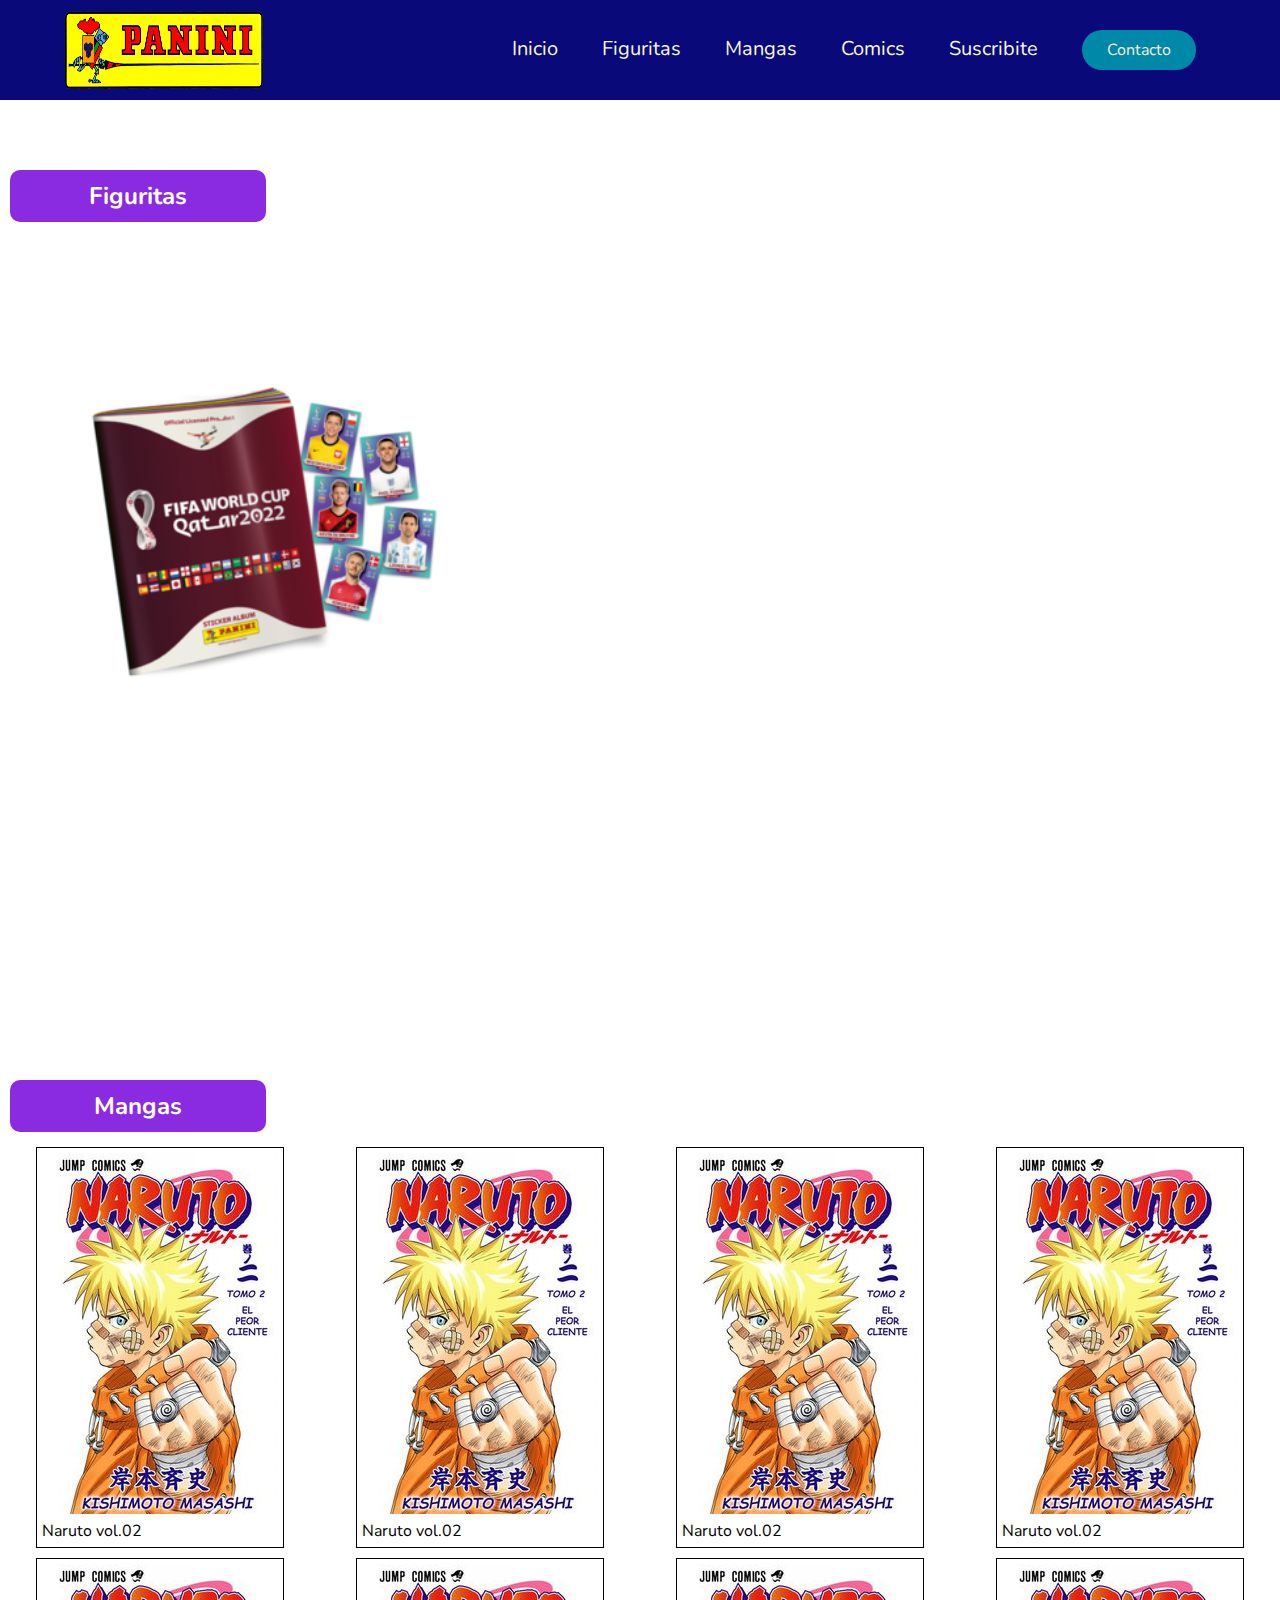
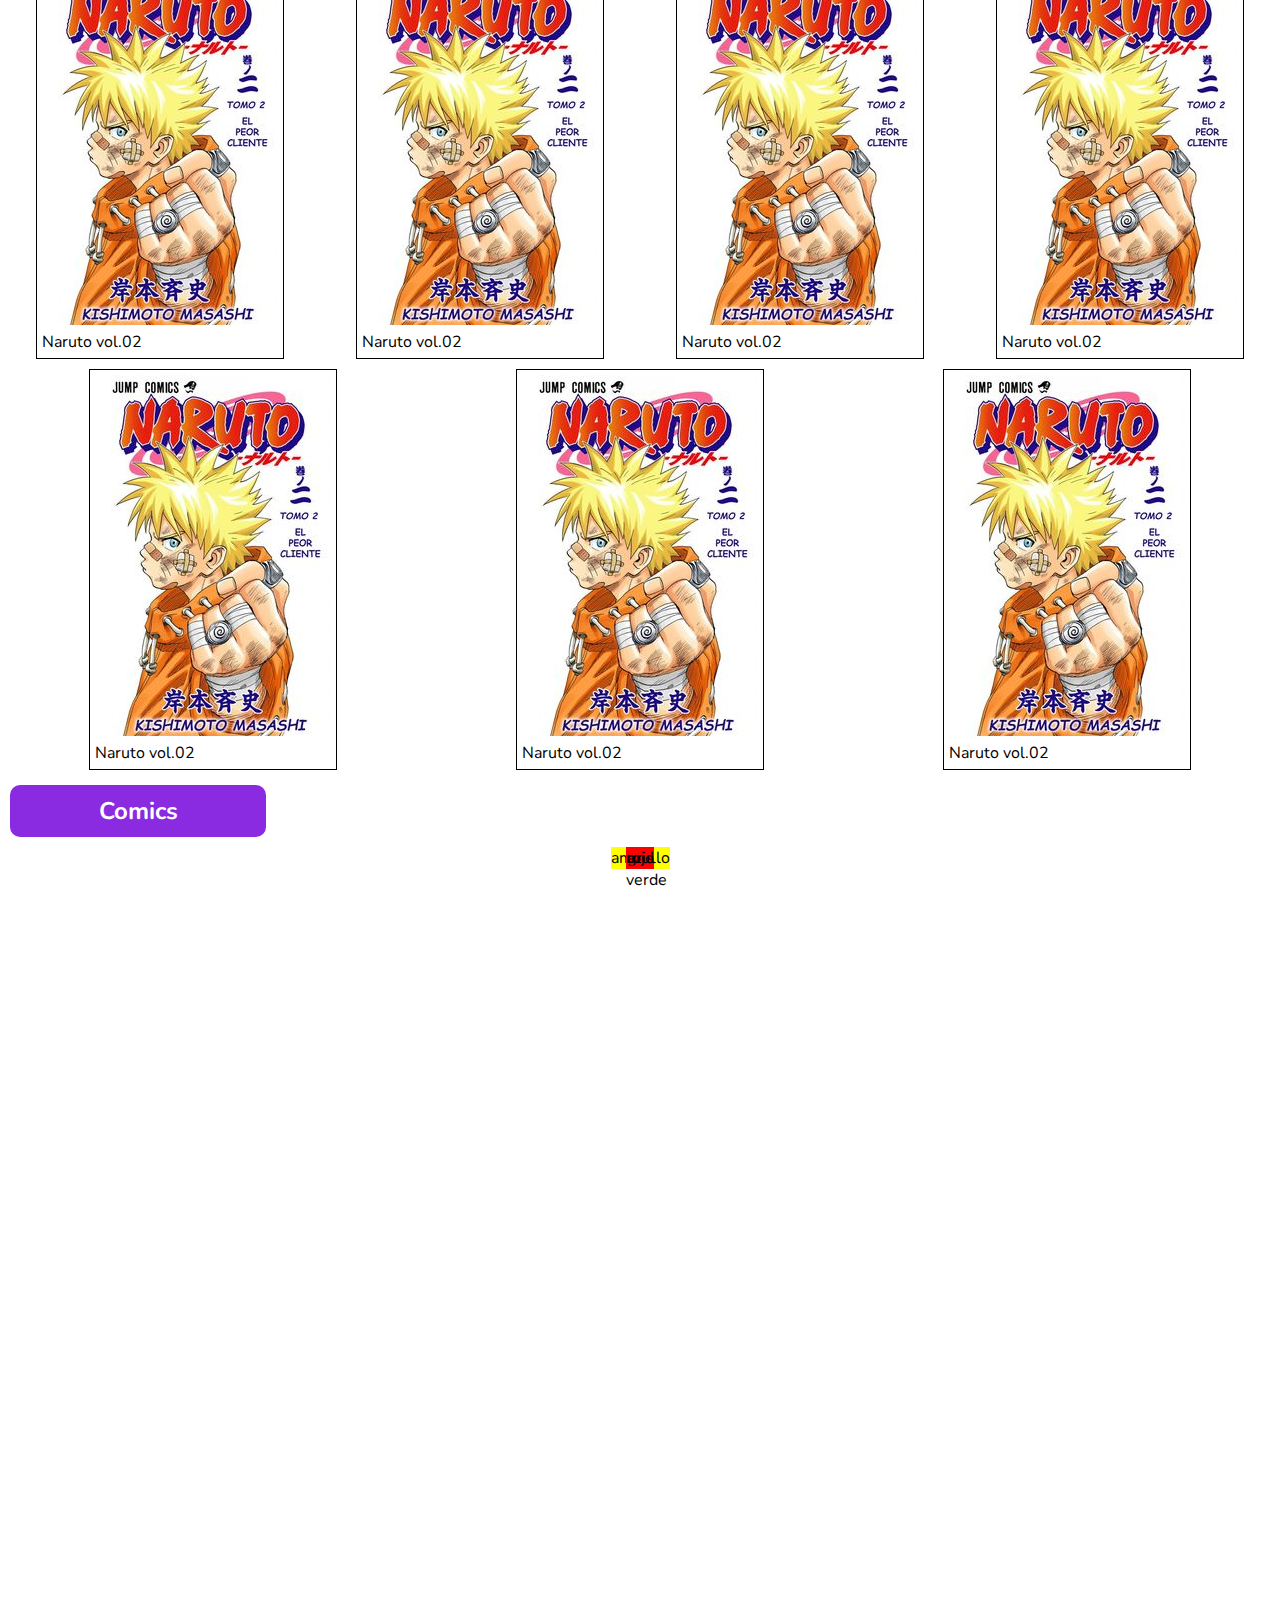
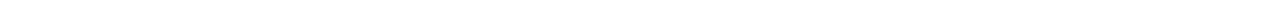
==== index.html @ 8d0e0c87 "Despliegue del sitio" ====
<!DOCTYPE html>
<html lang="en">
<head>
    <meta charset="UTF-8">
    <meta http-equiv="X-UA-Compatible" content="IE=edge">
    <meta name="viewport" content="width=device-width, initial-scale=1.0">
    <title>Panini</title>
    <link rel="stylesheet" href="css/estilos.css">
</head>
<body>
    <header>
        <img class="logo" src="img/Logo_panini.png" alt="">
        <nav>
            <ul class="nav_links">
                <li> <a href="index.html">Inicio</a></li>
                <li><a href="#figuritas">Figuritas</a></li>
                <li><a href="#mangas">Mangas</a></li>
                <li><a href="#comics">Comics</a></li>
                <li><a href="contacto.html">Suscribite</a></li>
                <li> <a href="mailto:jmolina@digicard.net?subject=Contacto&body=Estoy interesado en el producto...."><button>Contacto</button></a></li>
            </ul>
        </nav>
    </header>
    <main id="figuritas">
        <div class="subtitulo">
            <h2>Figuritas</h2>
        </div>
        <div class="contenedor_figuritas flex">
            <img src="img/imagenAlbum.png" alt="imagen album" class="imagenAlbum">
        
        <iframe width="560" height="315" src="https://www.youtube.com/embed/RqXthasKblE" title="YouTube video player" frameborder="0" allow="accelerometer; autoplay; clipboard-write; encrypted-media; gyroscope; picture-in-picture; web-share" allowfullscreen></iframe>
        </div>
    </main>
    <section id="mangas">
        <div class="subtitulo">
            <h2>Mangas</h2>
        </div>
        <div class="contenedor_mangas flex">
            <div>
                <img src="img/naruto.jpg" alt="imagen producto">
                <p>Naruto vol.02</p>
            </div>
            <div>
                <img src="img/naruto.jpg" alt="imagen producto">
                <p>Naruto vol.02</p>
            </div>
            <div>
                <img src="img/naruto.jpg" alt="imagen producto">
                <p>Naruto vol.02</p>
            </div>
            <div>
                <img src="img/naruto.jpg" alt="imagen producto">
                <p>Naruto vol.02</p>
            </div>
            <div>
                <img src="img/naruto.jpg" alt="imagen producto">
                <p>Naruto vol.02</p>
            </div>
            <div>
                <img src="img/naruto.jpg" alt="imagen producto">
                <p>Naruto vol.02</p>
            </div>
            <div>
                <img src="img/naruto.jpg" alt="imagen producto">
                <p>Naruto vol.02</p>
            </div>
            <div>
                <img src="img/naruto.jpg" alt="imagen producto">
                <p>Naruto vol.02</p>
            </div>
            <div>
                <img src="img/naruto.jpg" alt="imagen producto">
                <p>Naruto vol.02</p>
            </div>
            <div>
                <img src="img/naruto.jpg" alt="imagen producto">
                <p>Naruto vol.02</p>
            </div>
            <div>
                <img src="img/naruto.jpg" alt="imagen producto">
                <p>Naruto vol.02</p>
            </div>
    </section>

    <section id="comics">
        <div class="subtitulo">
            <h2>Comics</h2>
        </div>
        <div class="contenedor_comics flex">
            <div class="rojo">
                <p>rojo</p>
                <div class="verde">verde</div>
            </div>
            <div class="gris">gris</div>
            <div class="amarillo">amarillo</div>
            <div class="azul">azul</div>
        </div>

    </section>

    <style>
    .gris, .rojo, .verde, .amarillo {
    position: absolute;
}
.amarillo {
    background-color: yellow;
    z-index: 0;
}
.rojo {
    background-color: red;
    z-index: 1;
}
.gris {
    z-index: 2;
}
.verde {
    z-index: 3;
}
.azul {
    z-index: 100; 
}
    </style>

</body>
</html>
---- css/estilos.css ----
@import url('https://fonts.googleapis.com/css2?family=Nunito:wght@700&family=Sofia&display=swap');


*{
    box-sizing: border-box;
    margin: 0;
    padding: 0;
    font-family: 'Nunito', sans-serif;
}

header{
    display: flex;
    justify-content: space-between;
    align-items: center;
    padding: 10px 5%;
    background-color: #09097a;
}

.logo{
    width: 200px;
    height: 80px;
    cursor: pointer;
}

.nav_links{
    list-style: none;
}

.nav_links li{
    display: inline-block;
    padding: 0 20px;
}

header a{
    transition: all 0.3s ease 0s;
    text-decoration: none;
    color: beige;
    font-size: 20px;
}

header a:hover{
    color: red;
}

button{
    padding: 9px 25px;
    background-color: rgba(0,136,169,1);
    border: none;
    border-radius: 50px;
    cursor: pointer;
    font-size: 16px;
    color: antiquewhite;
}



section,main{
    width: 100%;
    min-height: 100vh;
}
div.subtitulo{
    color: white;
    position: relative;
    top: 60px;
    width: 20%;
    padding: 10px;
    margin: 10px;
    background-color: blueviolet;
    border-radius: 10px;
    text-align: center;
}


.contenedor_figuritas{
    top: 200px;
    position: relative;
}
.imagenAlbum{
    width: 30%;
}
.flex {
    display: flex;
    justify-content:space-around;
    flex-wrap: wrap;
    align-items: center;
}

.contenedor_mangas{
    top: 60px;
    position: relative;
}

.contenedor_mangas > div{
    padding: 5px;
    margin: 5px;
    border: 1px solid;
}

.contenedor_comics{
    top: 60px;
    position: relative;
}

/*Estilos contacto*/

.contenedor-contacto{
    margin: 50px auto;
    max-width: 500px;
    padding: 40px;
    background:#2c2cb9;
    border-radius: 10px;
    box-shadow: rgba(0, 0, 0, 0.35) 0px 5px 15px;
}

.contenedor-contacto h5{
    margin: 0 0 30px;
    padding: 0;
    font-size: 20px;
    color:white;
    text-align: center;
    text-transform: uppercase;
}

.contenedor-contacto .elemento label{
    color: #fff;
}
.contenedor-contacto .elemento input{
    width: 100%;
    padding: 10px 0;
    color: #fff;
    background: transparent;
    border: none;
    border-bottom: 1px solid #fff;
    margin-bottom: 30px;
}

.contenedor-contacto .elemento input[type="submit"]{
    background-color: #355fb9;
    border: none;
    letter-spacing: 3px;
    text-transform: uppercase;
    cursor: pointer;
    padding: 15px;
    margin-top: 30px;
}

.contenedor-contacto .elemento input[type="submit"]:hover{
    background-color: #3b6cd4;
    text-decoration: underline;
}
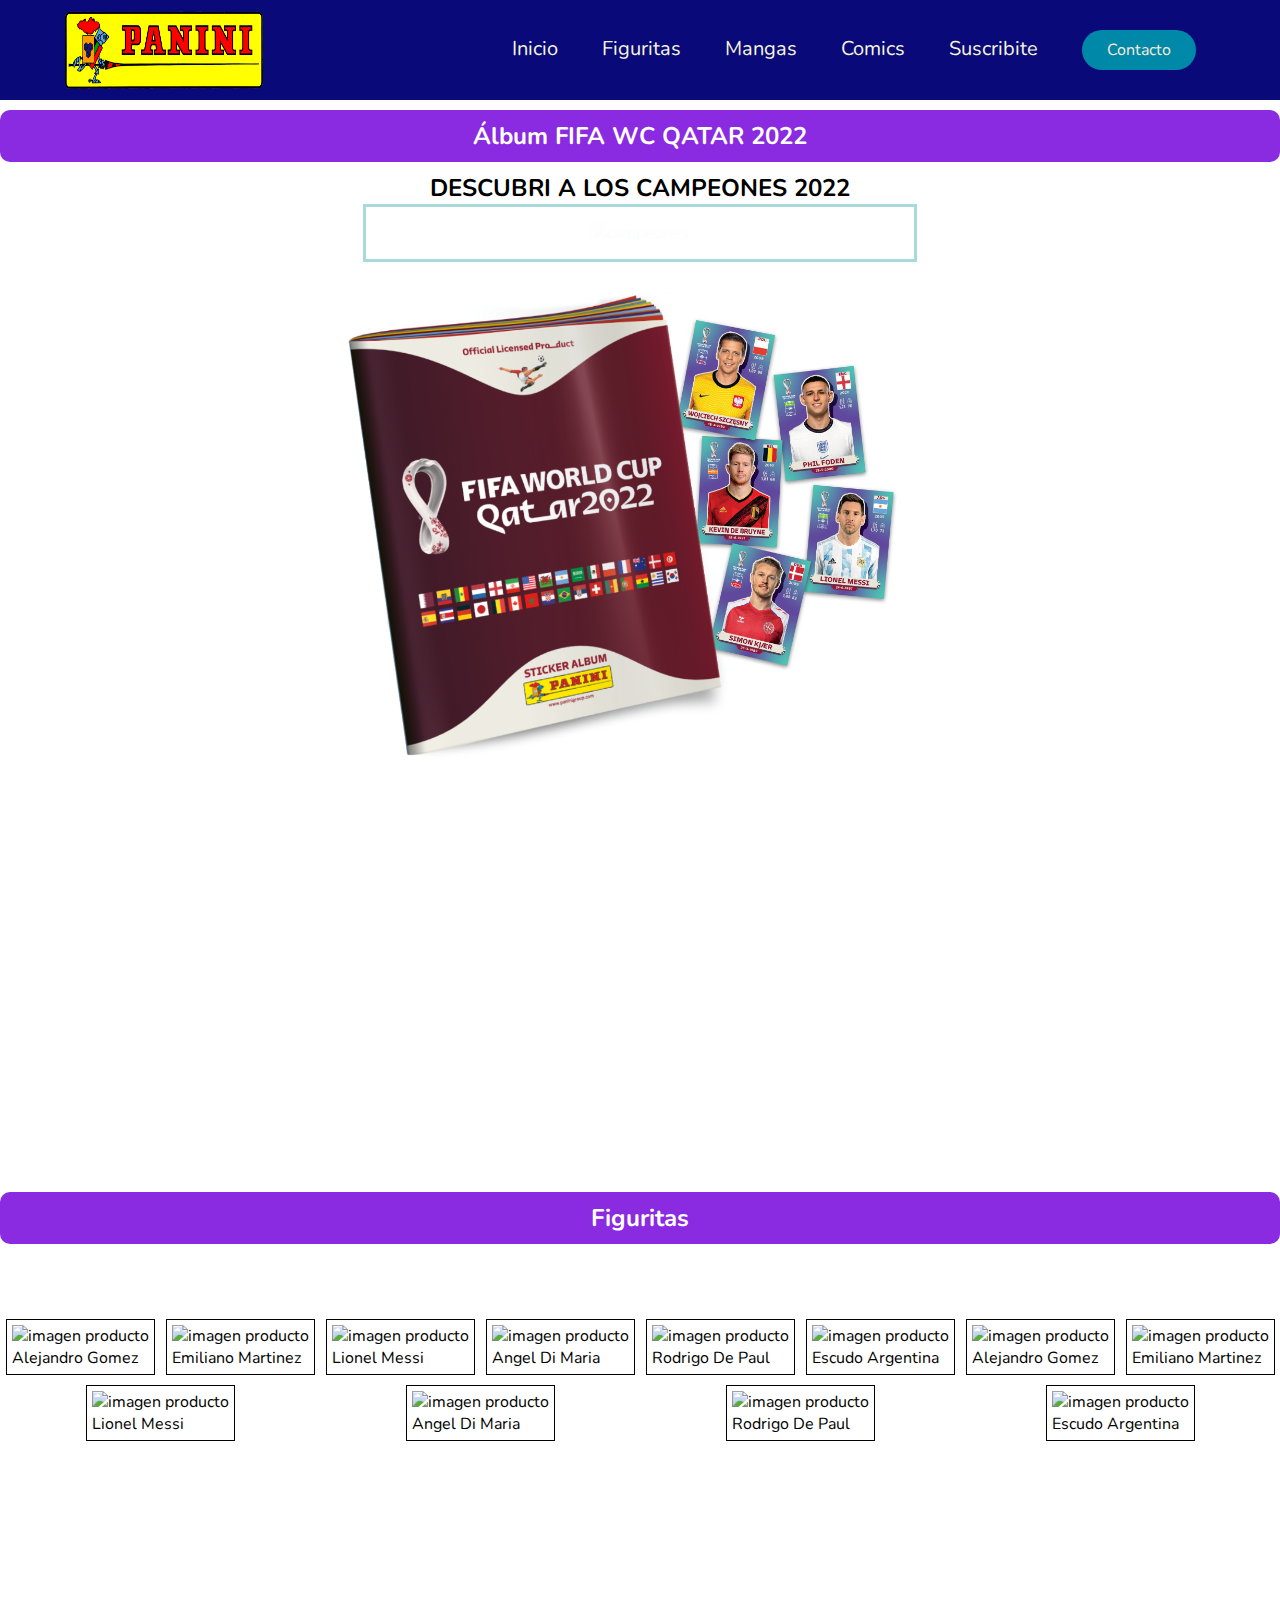
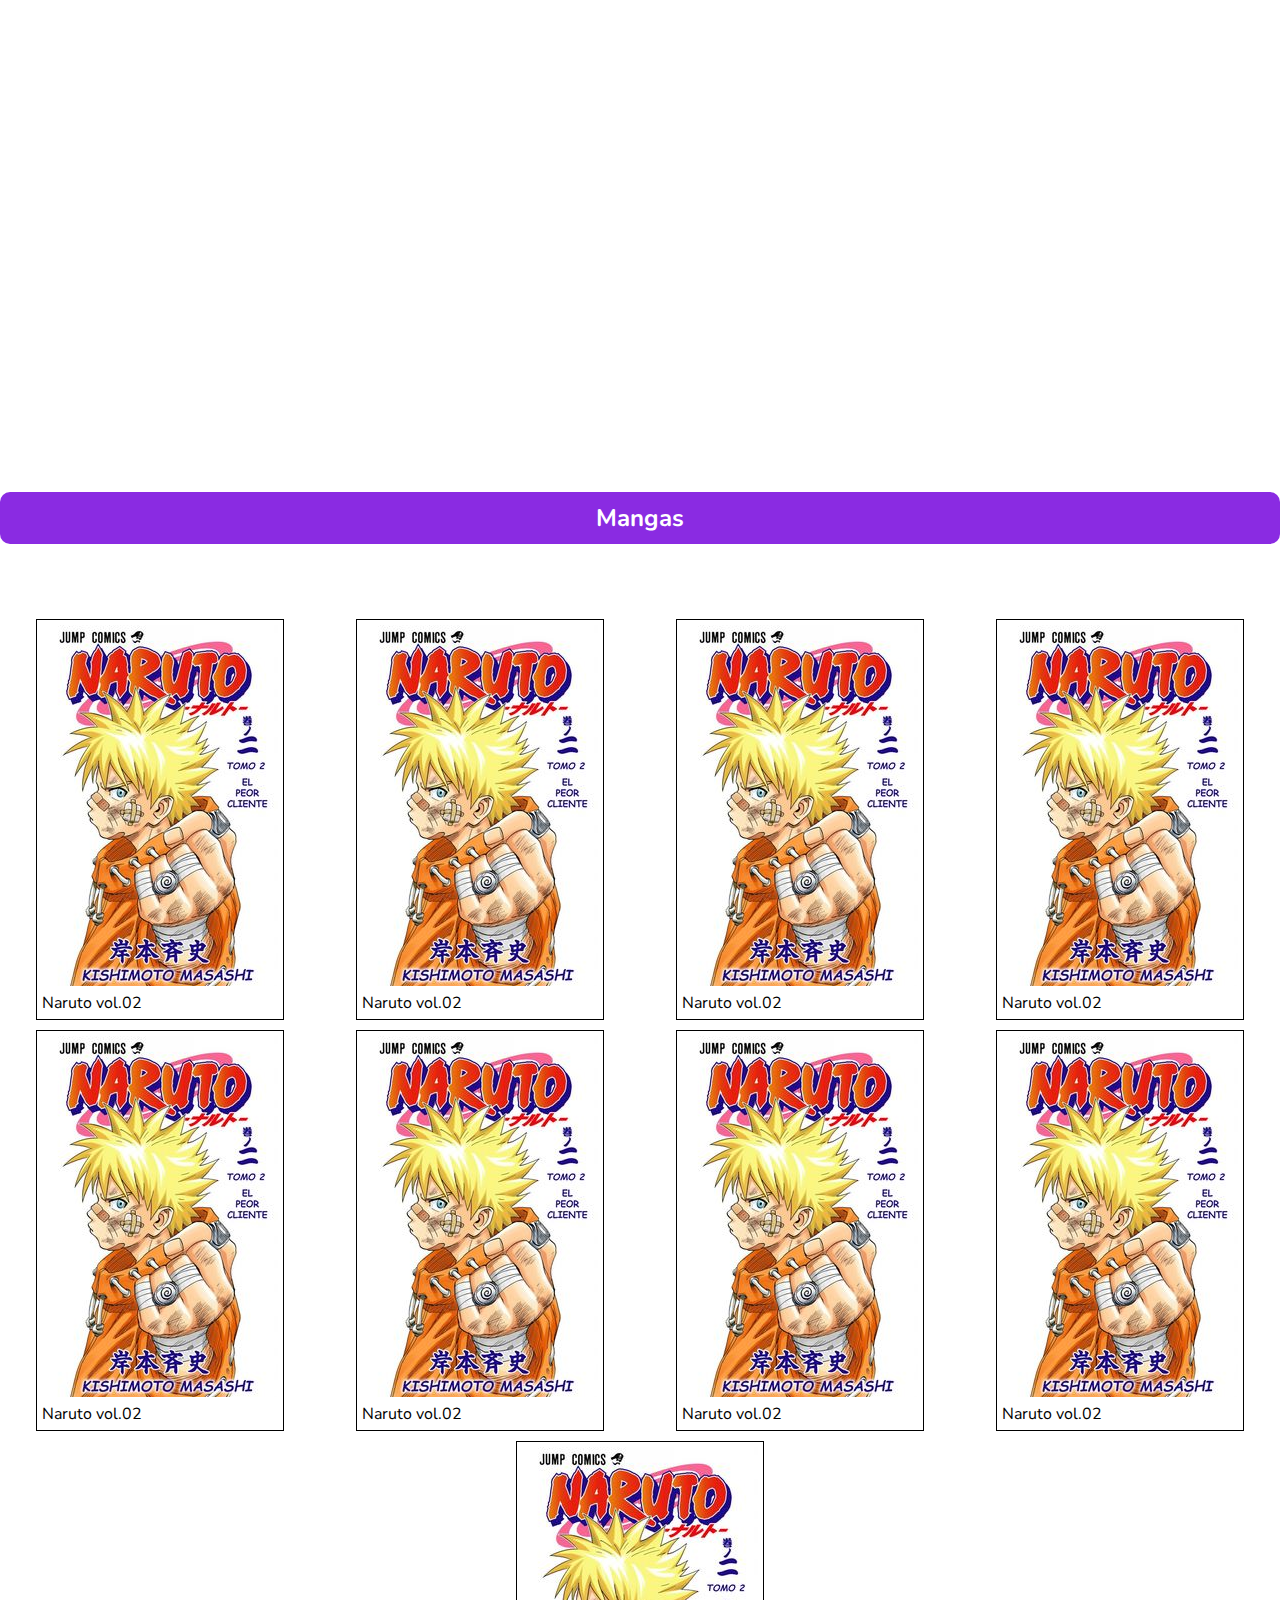
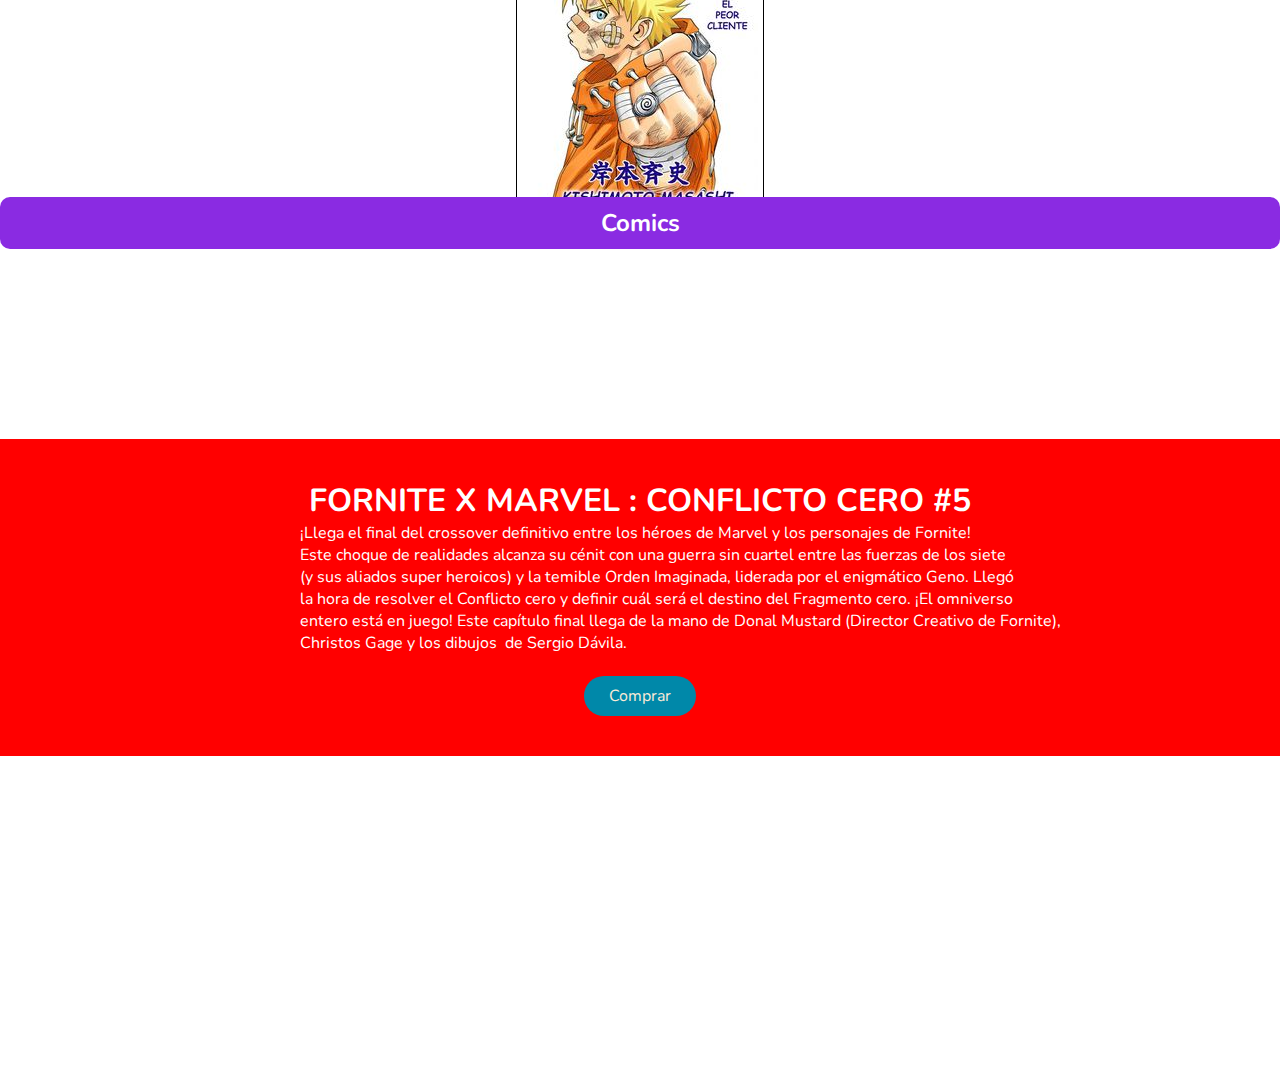
==== commit fe3f1024: "Despliegue del sitio 2" ====
--- a/index.html
+++ b/index.html
@@ -21,29 +21,85 @@
             </ul>
         </nav>
     </header>
-    <main id="figuritas">
+    <main id="Inicio">
+        <div class="subtitulo">
+            <h2>Álbum FIFA WC QATAR 2022</h2>
+        </div>
+        <div class="contenedor_inicio flex">
+            <div class="elemento">
+                <h2>DESCUBRI A LOS CAMPEONES 2022</h2>
+                <div class="contenedorCampeones">
+                    <img src="https://diputadosbsas.com.ar/wp-content/uploads/2022/12/argentina-campeon-del-mundo-qatar-2022.webp" alt="campeones" class="imgCampeones">
+                </div>
+            </div>
+            <div class="elemento">
+                <img src="img/imagenAlbum.png" alt="imagen album" class="imagenAlbum">
+                <iframe width="800" height="400" src="https://www.youtube.com/embed/RqXthasKblE" title="YouTube video player" frameborder="0" allow="accelerometer; autoplay; clipboard-write; encrypted-media; gyroscope; picture-in-picture; web-share" allowfullscreen></iframe>
+            </div>
+        </div>
+    </main>
+    <section id="figuritas">
         <div class="subtitulo">
             <h2>Figuritas</h2>
         </div>
-        <div class="contenedor_figuritas flex">
-            <img src="img/imagenAlbum.png" alt="imagen album" class="imagenAlbum">
-        
-        <iframe width="560" height="315" src="https://www.youtube.com/embed/RqXthasKblE" title="YouTube video player" frameborder="0" allow="accelerometer; autoplay; clipboard-write; encrypted-media; gyroscope; picture-in-picture; web-share" allowfullscreen></iframe>
+        <div class="contenedor_mangas flex">
+            <div>
+                <img src="https://figuritasqatar.com.ar/wp-content/uploads/alejandro-gomez-231x300.png" alt="imagen producto">
+                <p>Alejandro Gomez</p>
+            </div>
+            <div>
+                <img src="https://figuritasqatar.com.ar/wp-content/uploads/emiliano-martinez-231x300.png" alt="imagen producto">
+                <p>Emiliano Martinez</p>
+            </div>
+            <div>
+                <img src="https://figuritasqatar.com.ar/wp-content/uploads/lionel-messi-231x300.png" alt="imagen producto">
+                <p>Lionel Messi</p>
+            </div>
+            <div>
+                <img src="https://figuritasqatar.com.ar/wp-content/uploads/angel-di-maria-231x300.png" alt="imagen producto">
+                <p>Angel Di Maria</p>
+            </div>
+            <div>
+                <img src="https://figuritasqatar.com.ar/wp-content/uploads/rodrigo-de-paul-231x300.png" alt="imagen producto">
+                <p>Rodrigo De Paul</p>
+            </div>
+            <div>
+                <img src="https://figuritasqatar.com.ar/wp-content/uploads/escudo-argentina-231x300.png" alt="imagen producto">
+                <p>Escudo Argentina</p>
+            </div>
+            <div>
+                <img src="https://figuritasqatar.com.ar/wp-content/uploads/alejandro-gomez-231x300.png" alt="imagen producto">
+                <p>Alejandro Gomez</p>
+            </div>
+            <div>
+                <img src="https://figuritasqatar.com.ar/wp-content/uploads/emiliano-martinez-231x300.png" alt="imagen producto">
+                <p>Emiliano Martinez</p>
+            </div>
+            <div>
+                <img src="https://figuritasqatar.com.ar/wp-content/uploads/lionel-messi-231x300.png" alt="imagen producto">
+                <p>Lionel Messi</p>
+            </div>
+            <div>
+                <img src="https://figuritasqatar.com.ar/wp-content/uploads/angel-di-maria-231x300.png" alt="imagen producto">
+                <p>Angel Di Maria</p>
+            </div>
+            <div>
+                <img src="https://figuritasqatar.com.ar/wp-content/uploads/rodrigo-de-paul-231x300.png" alt="imagen producto">
+                <p>Rodrigo De Paul</p>
+            </div>
+            <div>
+                <img src="https://figuritasqatar.com.ar/wp-content/uploads/escudo-argentina-231x300.png" alt="imagen producto">
+                <p>Escudo Argentina</p>
+            </div>
+            
         </div>
-    </main>
+
+    </section>
     <section id="mangas">
         <div class="subtitulo">
             <h2>Mangas</h2>
         </div>
         <div class="contenedor_mangas flex">
-            <div>
-                <img src="img/naruto.jpg" alt="imagen producto">
-                <p>Naruto vol.02</p>
-            </div>
-            <div>
-                <img src="img/naruto.jpg" alt="imagen producto">
-                <p>Naruto vol.02</p>
-            </div>
             <div>
                 <img src="img/naruto.jpg" alt="imagen producto">
                 <p>Naruto vol.02</p>
@@ -87,39 +143,52 @@
             <h2>Comics</h2>
         </div>
         <div class="contenedor_comics flex">
-            <div class="rojo">
-                <p>rojo</p>
-                <div class="verde">verde</div>
+            <div class="informacionComic">
+                <div class="texto">
+                <h1>FORNITE X MARVEL : CONFLICTO CERO #5</h1>
+                <pre>
+                    ¡Llega el final del crossover definitivo entre los héroes de Marvel y los personajes de Fornite!
+                    Este choque de realidades alcanza su cénit con una guerra sin cuartel entre las fuerzas de los siete 
+                    (y sus aliados super heroicos) y la temible Orden Imaginada, liderada por el enigmático Geno. Llegó 
+                    la hora de resolver el Conflicto cero y definir cuál será el destino del Fragmento cero. ¡El omniverso
+                    entero está en juego! Este capítulo final llega de la mano de Donal Mustard (Director Creativo de Fornite),
+                    Christos Gage y los dibujos  de Sergio Dávila.
+                </pre>
+                <button>Comprar</button>
+                </div>
+                
+                
             </div>
-            <div class="gris">gris</div>
-            <div class="amarillo">amarillo</div>
-            <div class="azul">azul</div>
+            <div class="imagenComic">
+                <img src="https://tiendapanini.com.ar/media/wysiwyg/FORTNITEZERO_05_LATAM_COV_4.jpg" alt="">
+            </div>
         </div>
+    </section>
+    <style>
+        .informacionComic{
+            background-color: red;
+            width: 100%;
+            position: static;
+            z-index: 20;
+            color: white;
+        }
+        .texto{
+            display: flex;
+            flex-direction: column;
+            align-items: center;
+            justify-content: center;
+            padding: 40px;
+        }
+        .informacionComic >p{
+            font-size: 16px;
 
-    </section>
-
-    <style>
-    .gris, .rojo, .verde, .amarillo {
-    position: absolute;
-}
-.amarillo {
-    background-color: yellow;
-    z-index: 0;
-}
-.rojo {
-    background-color: red;
-    z-index: 1;
-}
-.gris {
-    z-index: 2;
-}
-.verde {
-    z-index: 3;
-}
-.azul {
-    z-index: 100; 
-}
+        }
+        .imagenComic{
+            position: absolute;
+            top: -30px;
+            left: 100px;
+            z-index: 40;
+        }
     </style>
-
 </body>
 </html>--- a/css/estilos.css
+++ b/css/estilos.css
@@ -61,22 +61,42 @@
 div.subtitulo{
     color: white;
     position: relative;
-    top: 60px;
-    width: 20%;
+    top: 10px;
+    width: auto;
     padding: 10px;
-    margin: 10px;
+    margin-bottom: 20px;
     background-color: blueviolet;
     border-radius: 10px;
     text-align: center;
 }
 
 
-.contenedor_figuritas{
-    top: 200px;
-    position: relative;
+.contenedor_inicio .elemento{
+    display: flex;
+    flex-wrap: wrap;
+    justify-content: center;
+    align-items: center;
 }
+
 .imagenAlbum{
-    width: 30%;
+    width: 50%;
+    padding: 15px;
+}
+
+div.contenedorCampeones{
+    width: 100%;
+    height: 100%;
+    margin: auto;
+    border: 3px solid #a8dadc;
+    padding: 15px;
+    color: #457b9d;
+    text-align: center;
+}
+.imgCampeones{
+    opacity: 0.01;
+}
+.imgCampeones:hover{
+    opacity: 1.0;
 }
 .flex {
     display: flex;
@@ -97,8 +117,8 @@
 }
 
 .contenedor_comics{
-    top: 60px;
-    position: relative;
+    top: 20vh;
+    position:relative;
 }
 
 /*Estilos contacto*/
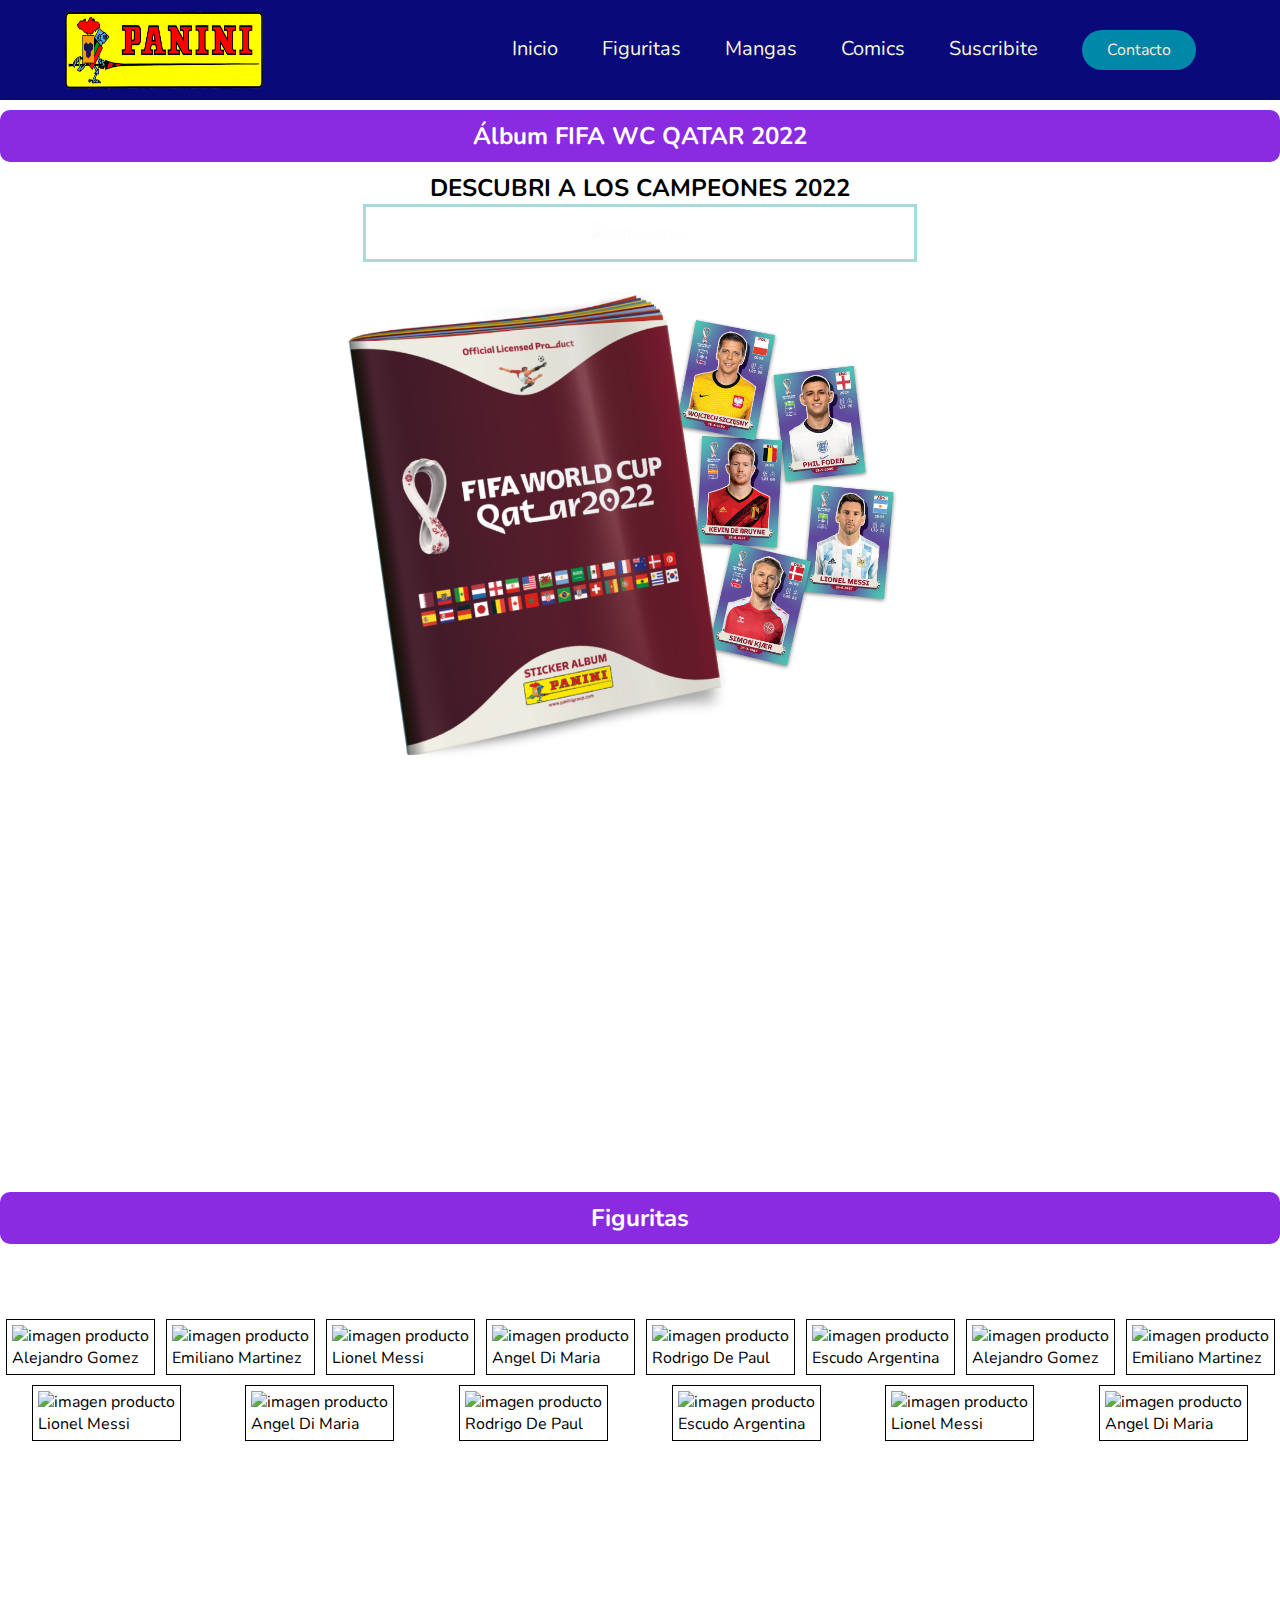
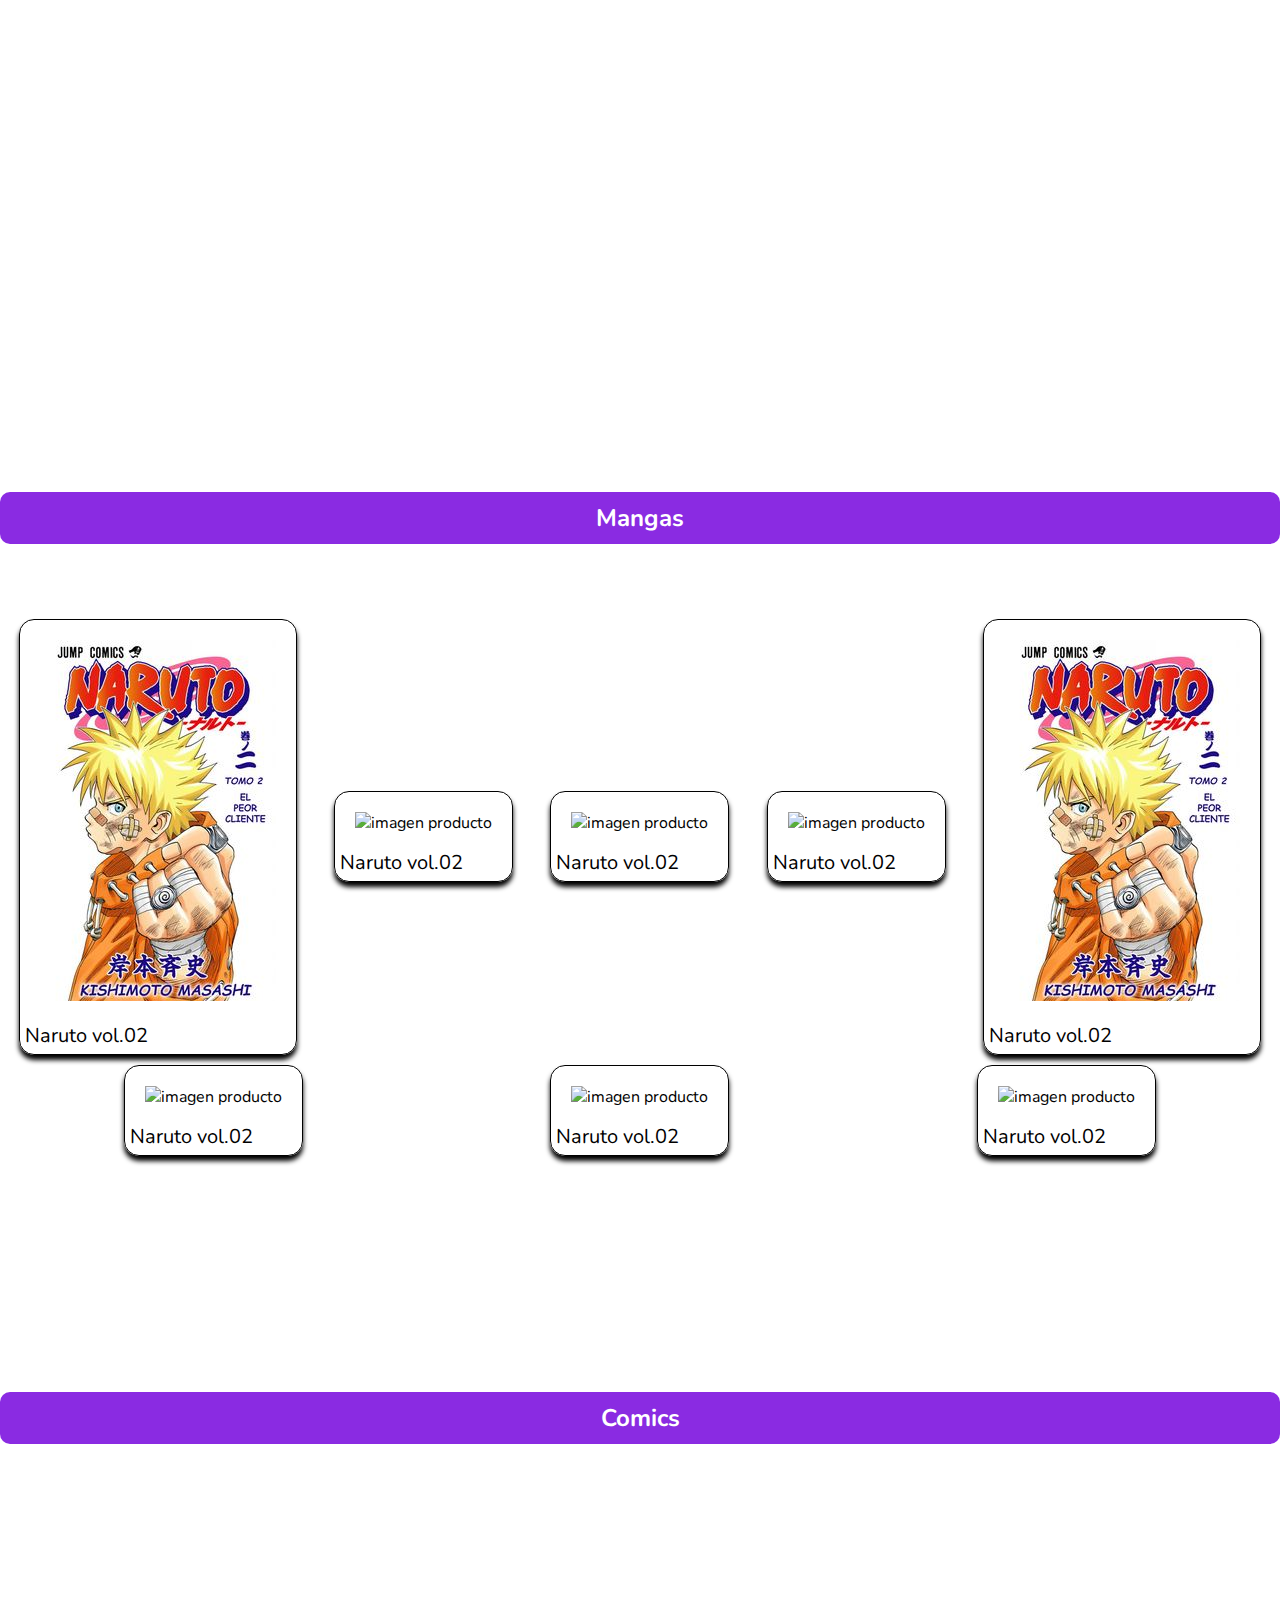
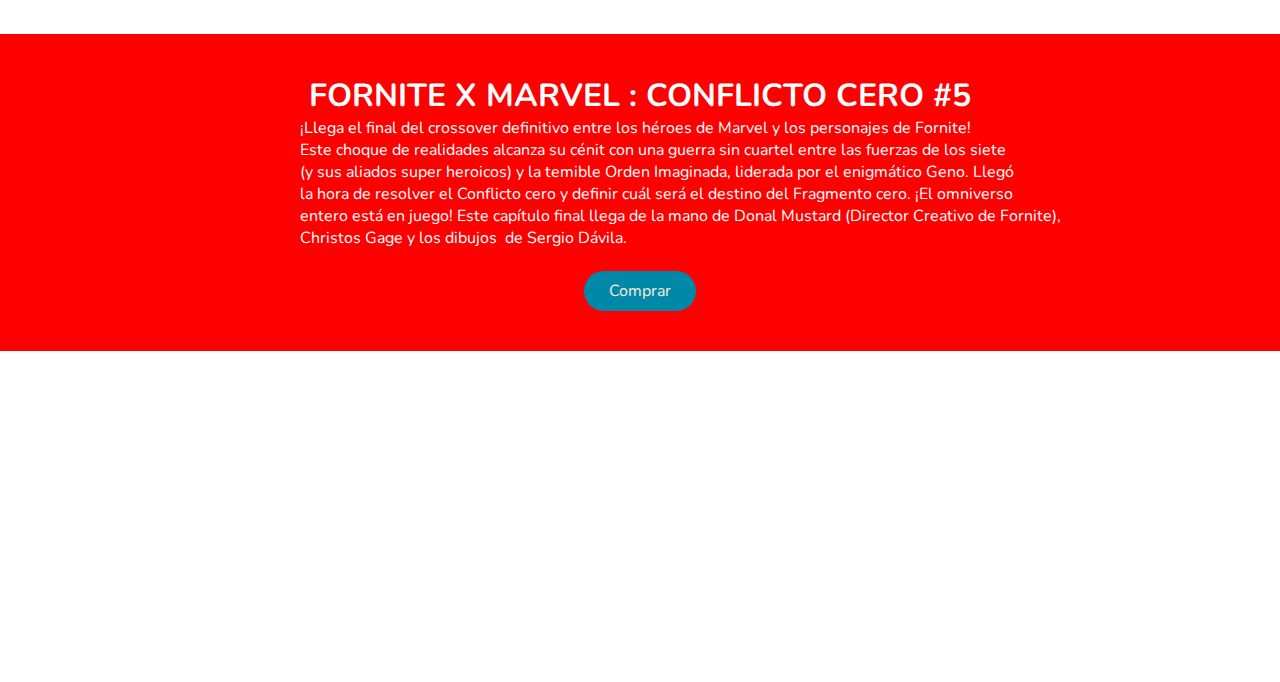
==== commit fea700d6: "Despliegue del sitio 3" ====
--- a/index.html
+++ b/index.html
@@ -91,6 +91,14 @@
                 <img src="https://figuritasqatar.com.ar/wp-content/uploads/escudo-argentina-231x300.png" alt="imagen producto">
                 <p>Escudo Argentina</p>
             </div>
+            <div>
+                <img src="https://figuritasqatar.com.ar/wp-content/uploads/lionel-messi-231x300.png" alt="imagen producto">
+                <p>Lionel Messi</p>
+            </div>
+            <div>
+                <img src="https://figuritasqatar.com.ar/wp-content/uploads/angel-di-maria-231x300.png" alt="imagen producto">
+                <p>Angel Di Maria</p>
+            </div>
             
         </div>
 
@@ -100,42 +108,40 @@
             <h2>Mangas</h2>
         </div>
         <div class="contenedor_mangas flex">
-            <div>
+            <div class="card">
                 <img src="img/naruto.jpg" alt="imagen producto">
                 <p>Naruto vol.02</p>
             </div>
-            <div>
+            <div class="card">
+                <img src="https://i.pinimg.com/236x/23/4d/1e/234d1e360bcaf5f861b55773a5cef279.jpg" alt="imagen producto">
+                <p>Naruto vol.02</p>
+            </div>
+            <div class="card">
+                <img src="https://i.pinimg.com/236x/ef/fd/55/effd55a1d769ecc442987d6e8d0582d2--rob-liefeld-todd-mcfarlane.jpg" alt="imagen producto">
+                <p>Naruto vol.02</p>
+            </div>
+            <div class="card">
+                <img src="https://i.pinimg.com/236x/6c/be/f3/6cbef3491cb934265f2f24eef6400c96.jpg" alt="imagen producto">
+                <p>Naruto vol.02</p>
+            </div>
+            <div class="card">
                 <img src="img/naruto.jpg" alt="imagen producto">
                 <p>Naruto vol.02</p>
             </div>
-            <div>
-                <img src="img/naruto.jpg" alt="imagen producto">
-                <p>Naruto vol.02</p>
-            </div>
-            <div>
-                <img src="img/naruto.jpg" alt="imagen producto">
-                <p>Naruto vol.02</p>
-            </div>
-            <div>
-                <img src="img/naruto.jpg" alt="imagen producto">
-                <p>Naruto vol.02</p>
-            </div>
-            <div>
-                <img src="img/naruto.jpg" alt="imagen producto">
-                <p>Naruto vol.02</p>
-            </div>
-            <div>
-                <img src="img/naruto.jpg" alt="imagen producto">
-                <p>Naruto vol.02</p>
-            </div>
-            <div>
-                <img src="img/naruto.jpg" alt="imagen producto">
-                <p>Naruto vol.02</p>
-            </div>
-            <div>
-                <img src="img/naruto.jpg" alt="imagen producto">
-                <p>Naruto vol.02</p>
-            </div>
+            <div class="card">
+                <img src="https://i.pinimg.com/236x/23/4d/1e/234d1e360bcaf5f861b55773a5cef279.jpg" alt="imagen producto">
+                <p>Naruto vol.02</p>
+            </div>
+            <div class="card">
+                <img src="https://i.pinimg.com/236x/ef/fd/55/effd55a1d769ecc442987d6e8d0582d2--rob-liefeld-todd-mcfarlane.jpg" alt="imagen producto">
+                <p>Naruto vol.02</p>
+            </div>
+            <div class="card">
+                <img src="https://i.pinimg.com/236x/6c/be/f3/6cbef3491cb934265f2f24eef6400c96.jpg" alt="imagen producto">
+                <p>Naruto vol.02</p>
+            </div>
+          
+            
     </section>
 
     <section id="comics">
@@ -179,16 +185,29 @@
             justify-content: center;
             padding: 40px;
         }
-        .informacionComic >p{
-            font-size: 16px;
-
-        }
         .imagenComic{
             position: absolute;
             top: -30px;
             left: 100px;
             z-index: 40;
         }
+
+        .card{
+            box-shadow: 0px 5px 5px black;
+            border-radius: 15px;
+            margin: 50px;
+            padding: 50px;
+        }
+        .card img{
+            padding: 15px;
+        }
+        .card:hover{
+            transform: translateY(5px);
+        }
+        .card >p{
+            font-size: 20px;
+
+        }
     </style>
 </body>
 </html>--- a/css/estilos.css
+++ b/css/estilos.css
@@ -6,8 +6,11 @@
     margin: 0;
     padding: 0;
     font-family: 'Nunito', sans-serif;
+    overflow:visible;
 }
-
+body{
+    overflow: scroll;
+}
 header{
     display: flex;
     justify-content: space-between;
@@ -168,3 +171,9 @@
     background-color: #3b6cd4;
     text-decoration: underline;
 }
+
+@media (max-width: 1500px) {
+    .imagenComic{
+        display: none;
+    }
+}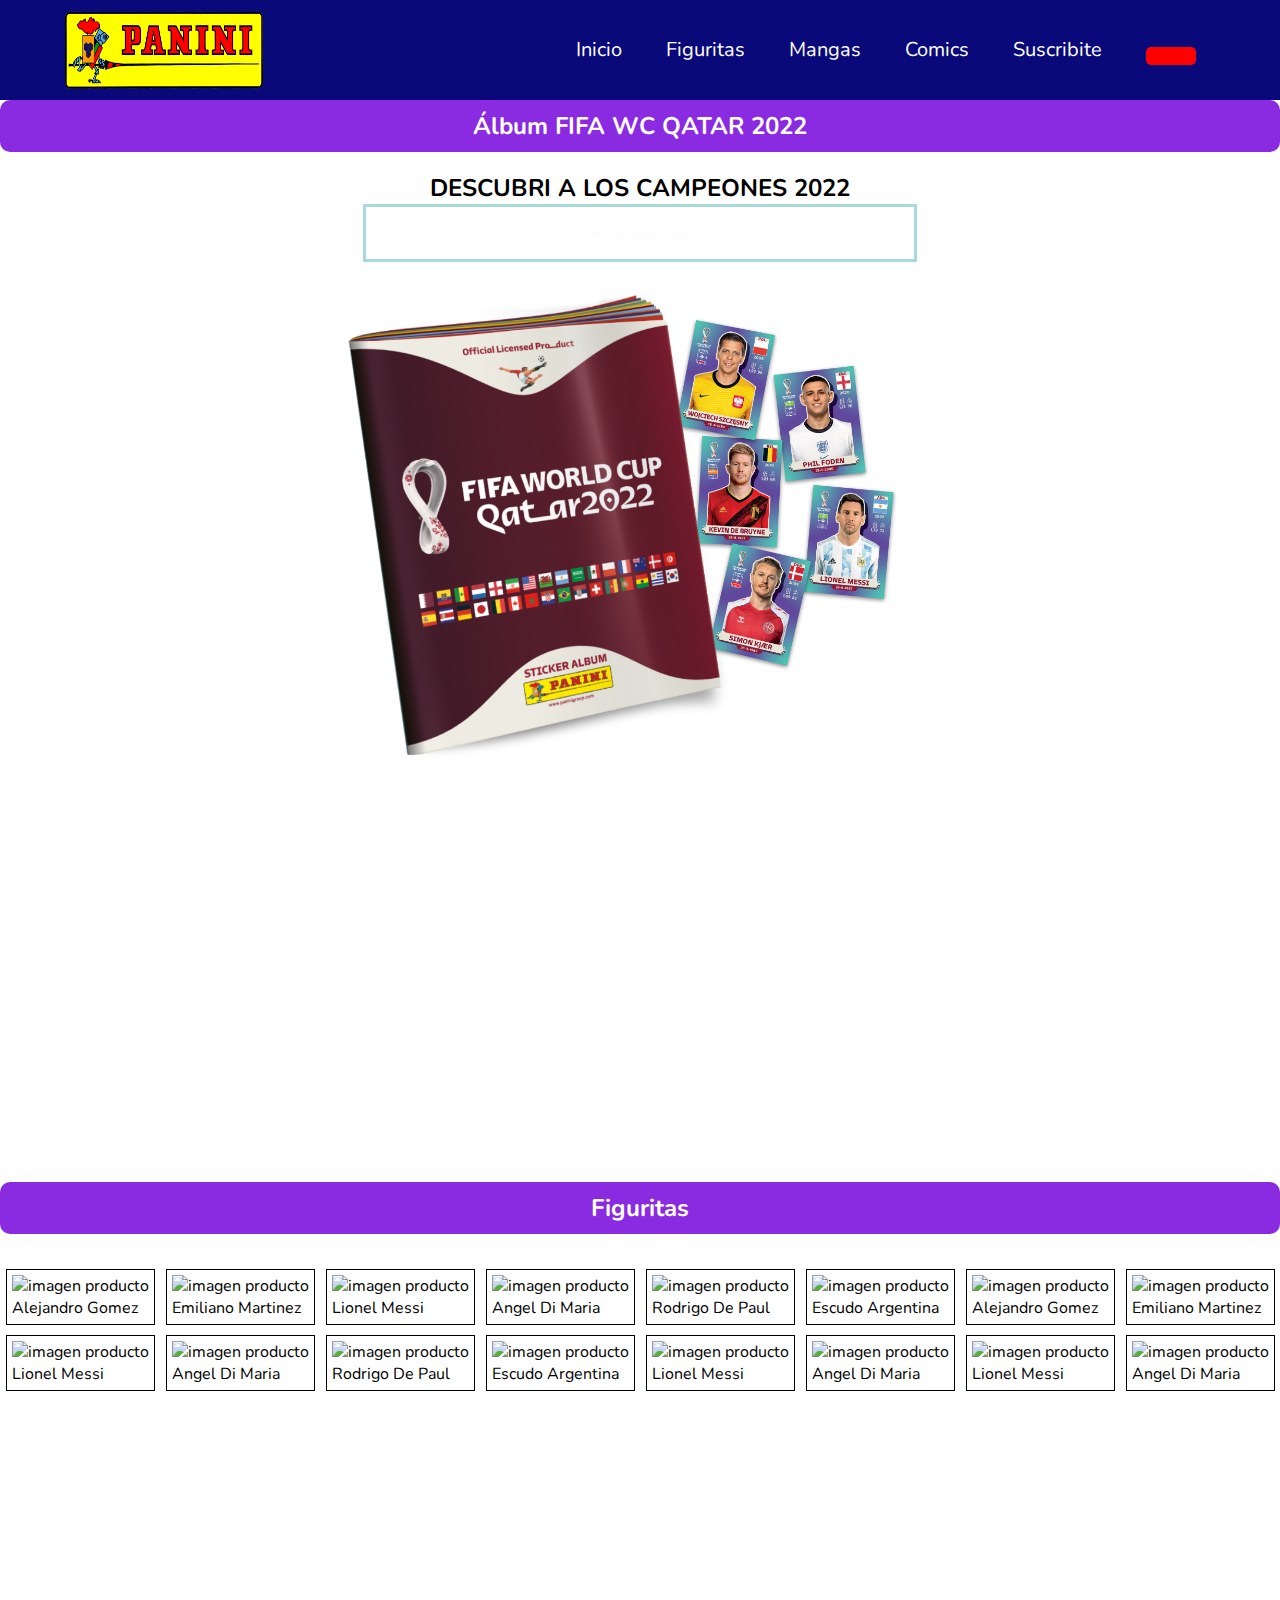
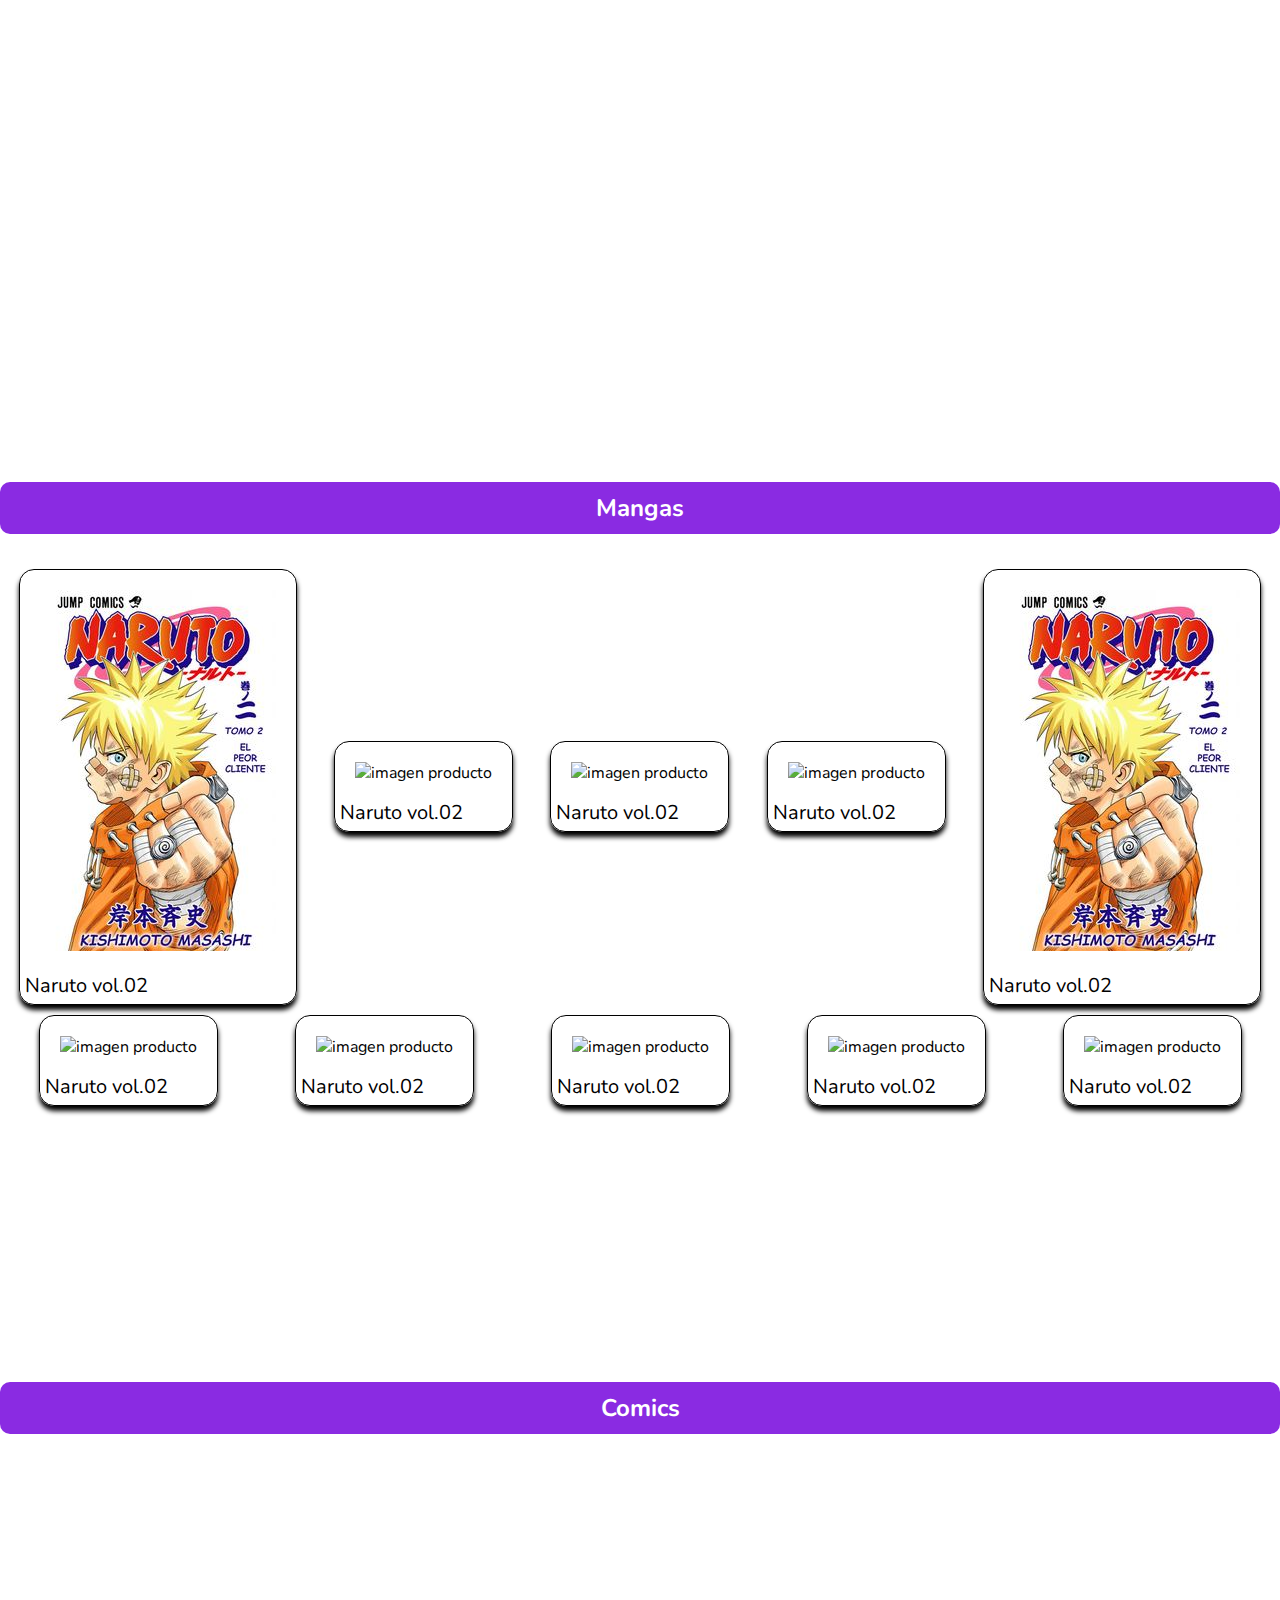
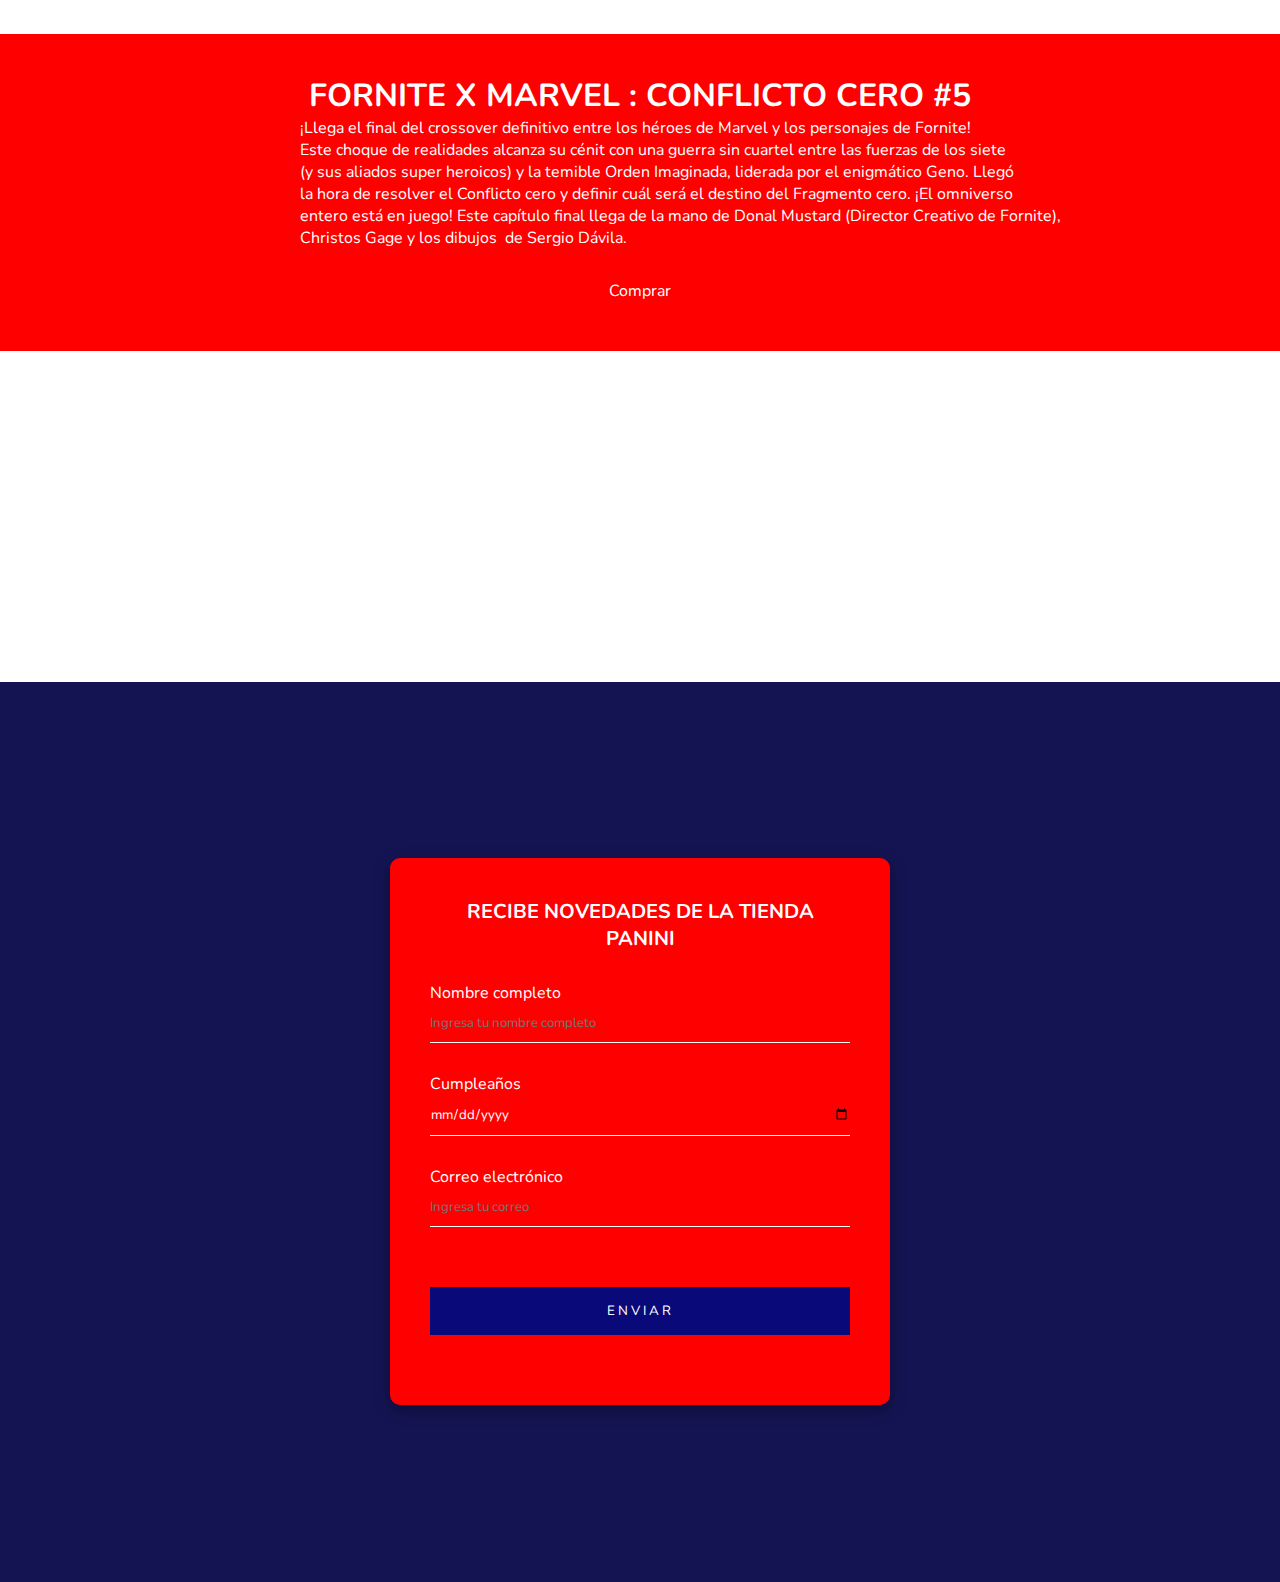
==== commit b24ac298: "Despliegue del sitio 4" ====
--- a/index.html
+++ b/index.html
@@ -16,8 +16,8 @@
                 <li><a href="#figuritas">Figuritas</a></li>
                 <li><a href="#mangas">Mangas</a></li>
                 <li><a href="#comics">Comics</a></li>
-                <li><a href="contacto.html">Suscribite</a></li>
-                <li> <a href="mailto:jmolina@digicard.net?subject=Contacto&body=Estoy interesado en el producto...."><button>Contacto</button></a></li>
+                <li><a href="#novedades">Suscribite</a></li>
+                <li> <a href="mailto:jmolina@digicard.net?subject=Contacto&body=Estoy interesado en el producto...."><button><ion-icon name="mail-sharp"></ion-icon></button></a></li>
             </ul>
         </nav>
     </header>
@@ -99,12 +99,20 @@
                 <img src="https://figuritasqatar.com.ar/wp-content/uploads/angel-di-maria-231x300.png" alt="imagen producto">
                 <p>Angel Di Maria</p>
             </div>
+            <div>
+                <img src="https://figuritasqatar.com.ar/wp-content/uploads/lionel-messi-231x300.png" alt="imagen producto">
+                <p>Lionel Messi</p>
+            </div>
+            <div>
+                <img src="https://figuritasqatar.com.ar/wp-content/uploads/angel-di-maria-231x300.png" alt="imagen producto">
+                <p>Angel Di Maria</p>
+            </div>
             
         </div>
 
     </section>
     <section id="mangas">
-        <div class="subtitulo">
+        <div class="subtitulo flex">
             <h2>Mangas</h2>
         </div>
         <div class="contenedor_mangas flex">
@@ -140,7 +148,14 @@
                 <img src="https://i.pinimg.com/236x/6c/be/f3/6cbef3491cb934265f2f24eef6400c96.jpg" alt="imagen producto">
                 <p>Naruto vol.02</p>
             </div>
-          
+            <div class="card">
+                <img src="https://i.pinimg.com/236x/ef/fd/55/effd55a1d769ecc442987d6e8d0582d2--rob-liefeld-todd-mcfarlane.jpg" alt="imagen producto">
+                <p>Naruto vol.02</p>
+            </div>
+            <div class="card">
+                <img src="https://i.pinimg.com/236x/6c/be/f3/6cbef3491cb934265f2f24eef6400c96.jpg" alt="imagen producto">
+                <p>Naruto vol.02</p>
+            </div>
             
     </section>
 
@@ -170,44 +185,29 @@
             </div>
         </div>
     </section>
-    <style>
-        .informacionComic{
-            background-color: red;
-            width: 100%;
-            position: static;
-            z-index: 20;
-            color: white;
-        }
-        .texto{
-            display: flex;
-            flex-direction: column;
-            align-items: center;
-            justify-content: center;
-            padding: 40px;
-        }
-        .imagenComic{
-            position: absolute;
-            top: -30px;
-            left: 100px;
-            z-index: 40;
-        }
-
-        .card{
-            box-shadow: 0px 5px 5px black;
-            border-radius: 15px;
-            margin: 50px;
-            padding: 50px;
-        }
-        .card img{
-            padding: 15px;
-        }
-        .card:hover{
-            transform: translateY(5px);
-        }
-        .card >p{
-            font-size: 20px;
-
-        }
-    </style>
+    <footer id="novedades" class="flex">
+        <div class="contenedor-contacto">
+            <h5>Recibe novedades de la tienda Panini</h5>
+            <form method="get">
+                <div class="elemento">
+                    <label for="nombreCompleto">Nombre completo</label>
+                    <input type="text" name="nombreCompleto" id="nombreCompleto" placeholder="Ingresa tu nombre completo">
+                </div>
+                <div class="elemento">
+                    <label for="nacimiento">Cumpleaños</label>
+                    <input type="date" name="nacimiento" id="nacimiento">
+                </div>
+                <div class="elemento">
+                    <label for="email">Correo electrónico</label>
+                    <input type="email" name="email" id="email" placeholder="Ingresa tu correo">
+                </div>
+                <div class="elemento">
+                    <input type="submit" value="Enviar">
+                </div>
+            </form>
+        </div>
+    </footer>
+<script type="module" src="https://unpkg.com/ionicons@5.5.2/dist/ionicons/ionicons.esm.js"></script>
+<script nomodule src="https://unpkg.com/ionicons@5.5.2/dist/ionicons/ionicons.js"></script>
 </body>
 </html>--- a/css/estilos.css
+++ b/css/estilos.css
@@ -6,7 +6,7 @@
     margin: 0;
     padding: 0;
     font-family: 'Nunito', sans-serif;
-    overflow:visible;
+
 }
 body{
     overflow: scroll;
@@ -37,40 +37,51 @@
 header a{
     transition: all 0.3s ease 0s;
     text-decoration: none;
-    color: beige;
+    color:white;
     font-size: 20px;
 }
 
 header a:hover{
-    color: red;
+    color: rgb(241, 7, 7);
+    letter-spacing: 2px;
 }
 
 button{
     padding: 9px 25px;
-    background-color: rgba(0,136,169,1);
+    background-color:red;
     border: none;
-    border-radius: 50px;
+    border-radius: 5px;
     cursor: pointer;
     font-size: 16px;
-    color: antiquewhite;
-}
-
-
-
-section,main{
+    color: white;
+}
+
+.icono{
+    width: 500px;
+}
+
+
+
+section,main,footer{
     width: 100%;
     min-height: 100vh;
+    top: 50px;
 }
 div.subtitulo{
     color: white;
-    position: relative;
-    top: 10px;
     width: auto;
     padding: 10px;
     margin-bottom: 20px;
     background-color: blueviolet;
     border-radius: 10px;
     text-align: center;
+/*     position:relative;
+    width: auto;
+    padding: 10px;
+    margin-bottom: 20px;
+    background-color: blueviolet;
+    border-radius: 10px;
+    text-align: center; */
 }
 
 
@@ -109,8 +120,7 @@
 }
 
 .contenedor_mangas{
-    top: 60px;
-    position: relative;
+    margin: 30px 0px;
 }
 
 .contenedor_mangas > div{
@@ -124,13 +134,51 @@
     position:relative;
 }
 
+.informacionComic{
+    background-color: red;
+    width: 100%;
+    position: static;
+    z-index: 20;
+    color: white;
+}
+.texto{
+    display: flex;
+    flex-direction: column;
+    align-items: center;
+    justify-content: center;
+    padding: 40px;
+}
+.imagenComic{
+    position: absolute;
+    top: -30px;
+    left: 100px;
+    z-index: 40;
+}
+
+.card{
+    box-shadow: 0px 5px 5px black;
+    border-radius: 15px;
+    margin: 50px;
+    padding: 50px;
+}
+.card img{
+    padding: 15px;
+}
+.card:hover{
+    transform: translateY(5px);
+}
+.card >p{
+    font-size: 20px;
+
+}
+
 /*Estilos contacto*/
 
 .contenedor-contacto{
     margin: 50px auto;
     max-width: 500px;
     padding: 40px;
-    background:#2c2cb9;
+    background:red;
     border-radius: 10px;
     box-shadow: rgba(0, 0, 0, 0.35) 0px 5px 15px;
 }
@@ -158,7 +206,7 @@
 }
 
 .contenedor-contacto .elemento input[type="submit"]{
-    background-color: #355fb9;
+    background-color: #09097a;
     border: none;
     letter-spacing: 3px;
     text-transform: uppercase;
@@ -168,10 +216,13 @@
 }
 
 .contenedor-contacto .elemento input[type="submit"]:hover{
-    background-color: #3b6cd4;
-    text-decoration: underline;
-}
-
+    background-color: #242481;
+    letter-spacing: 5px;
+}
+
+footer{
+    background-color: #141453;
+}
 @media (max-width: 1500px) {
     .imagenComic{
         display: none;
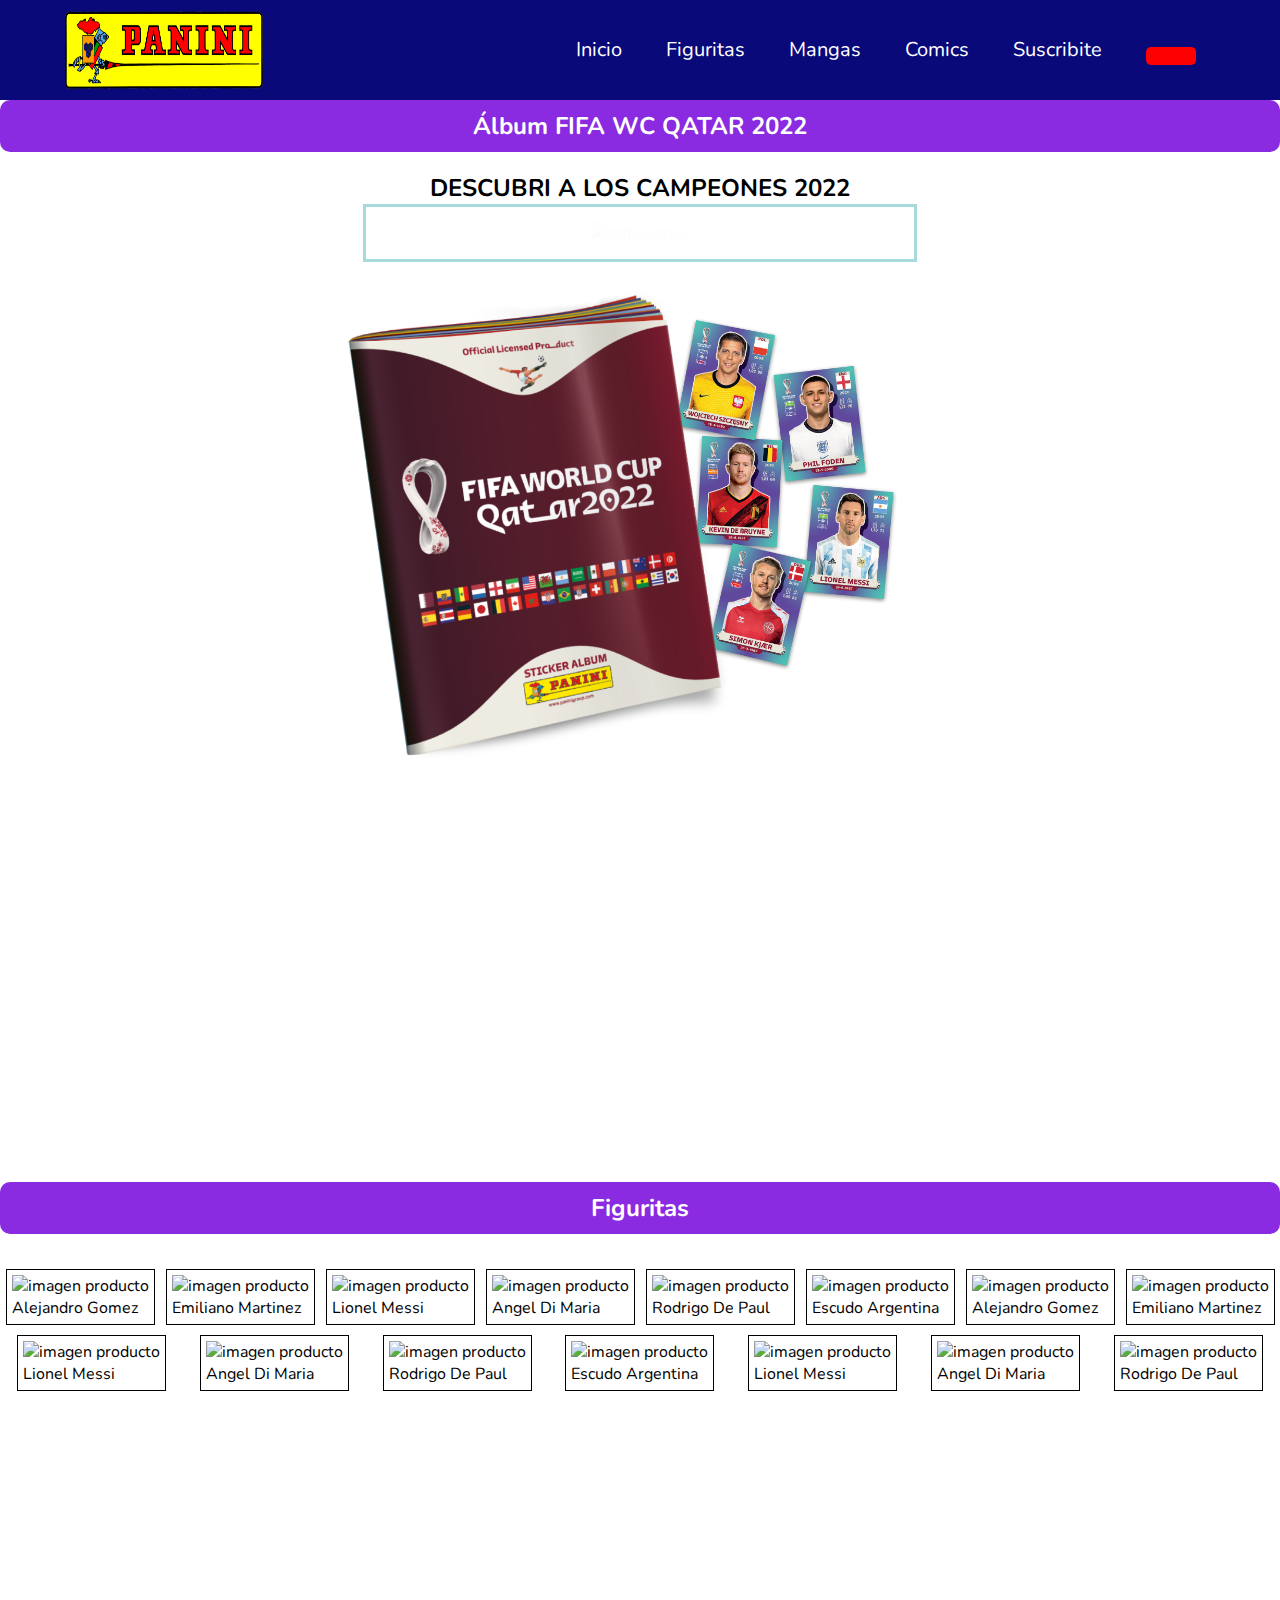
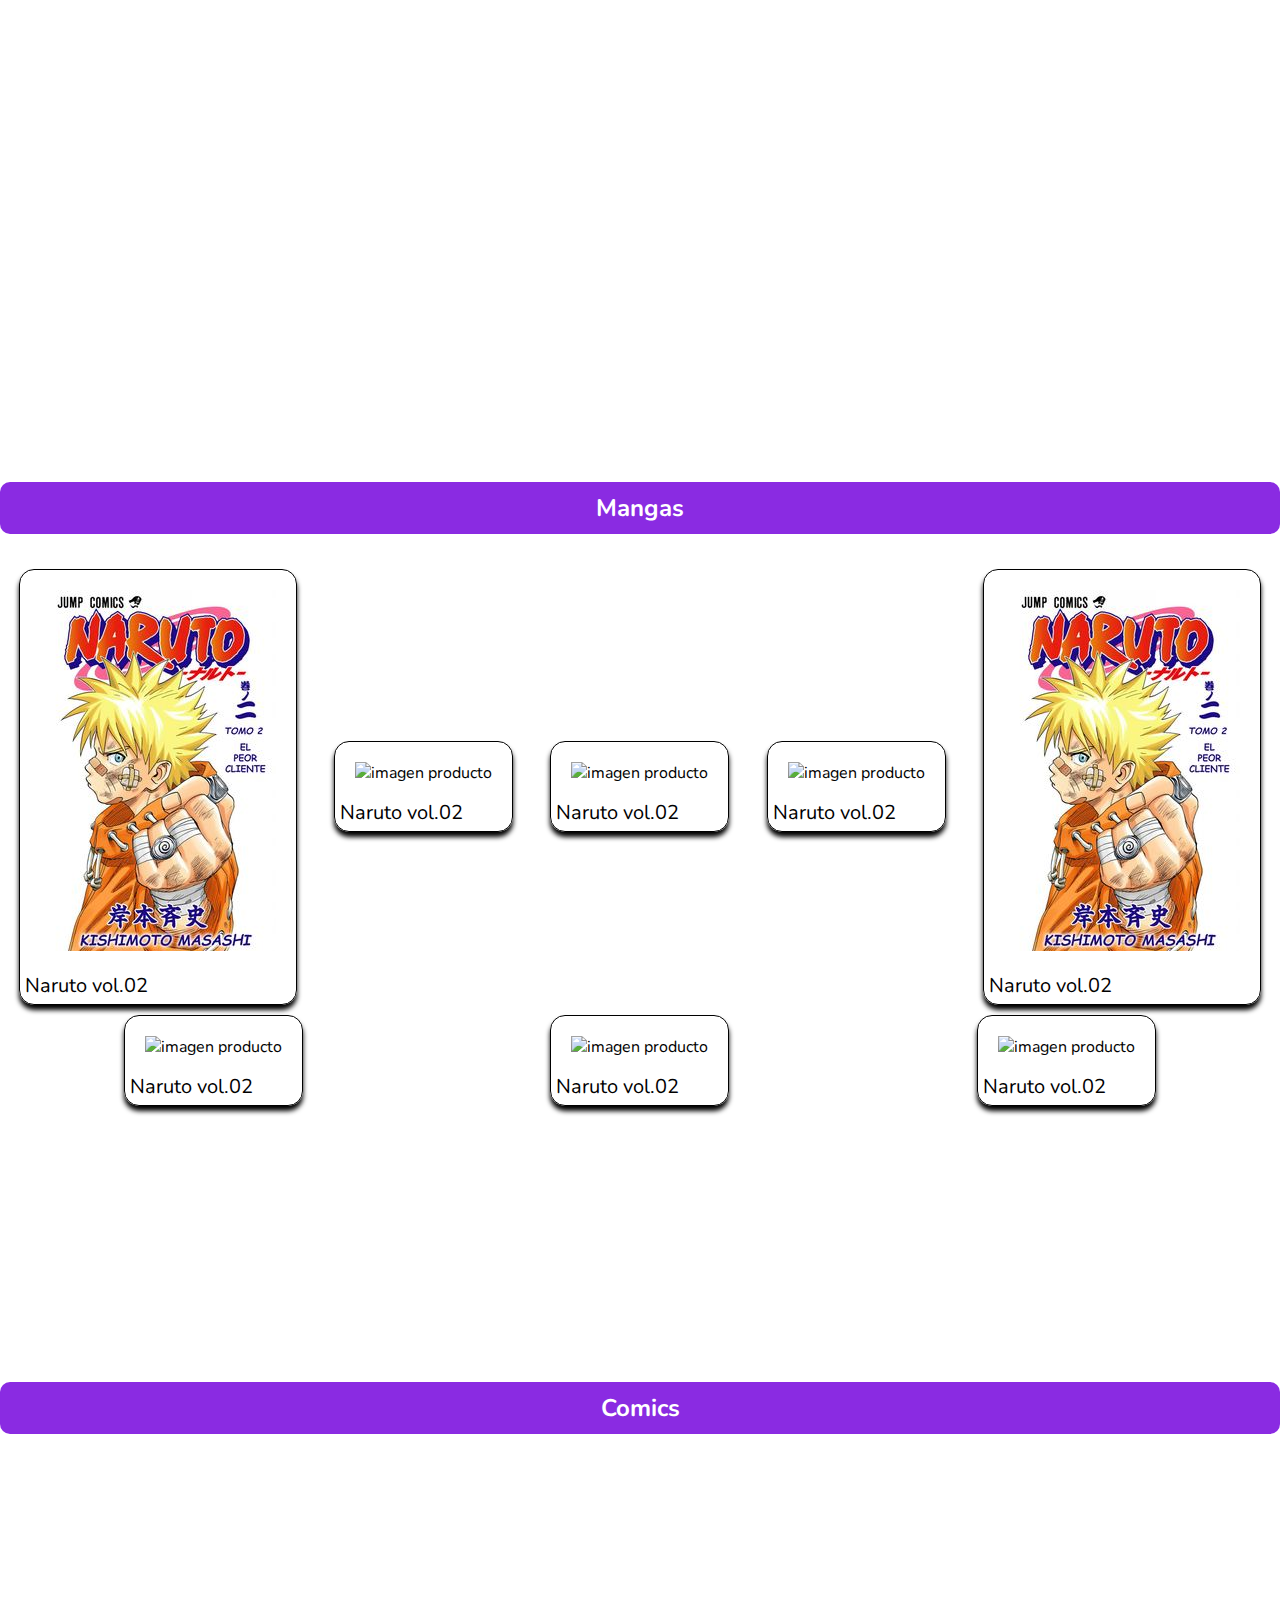
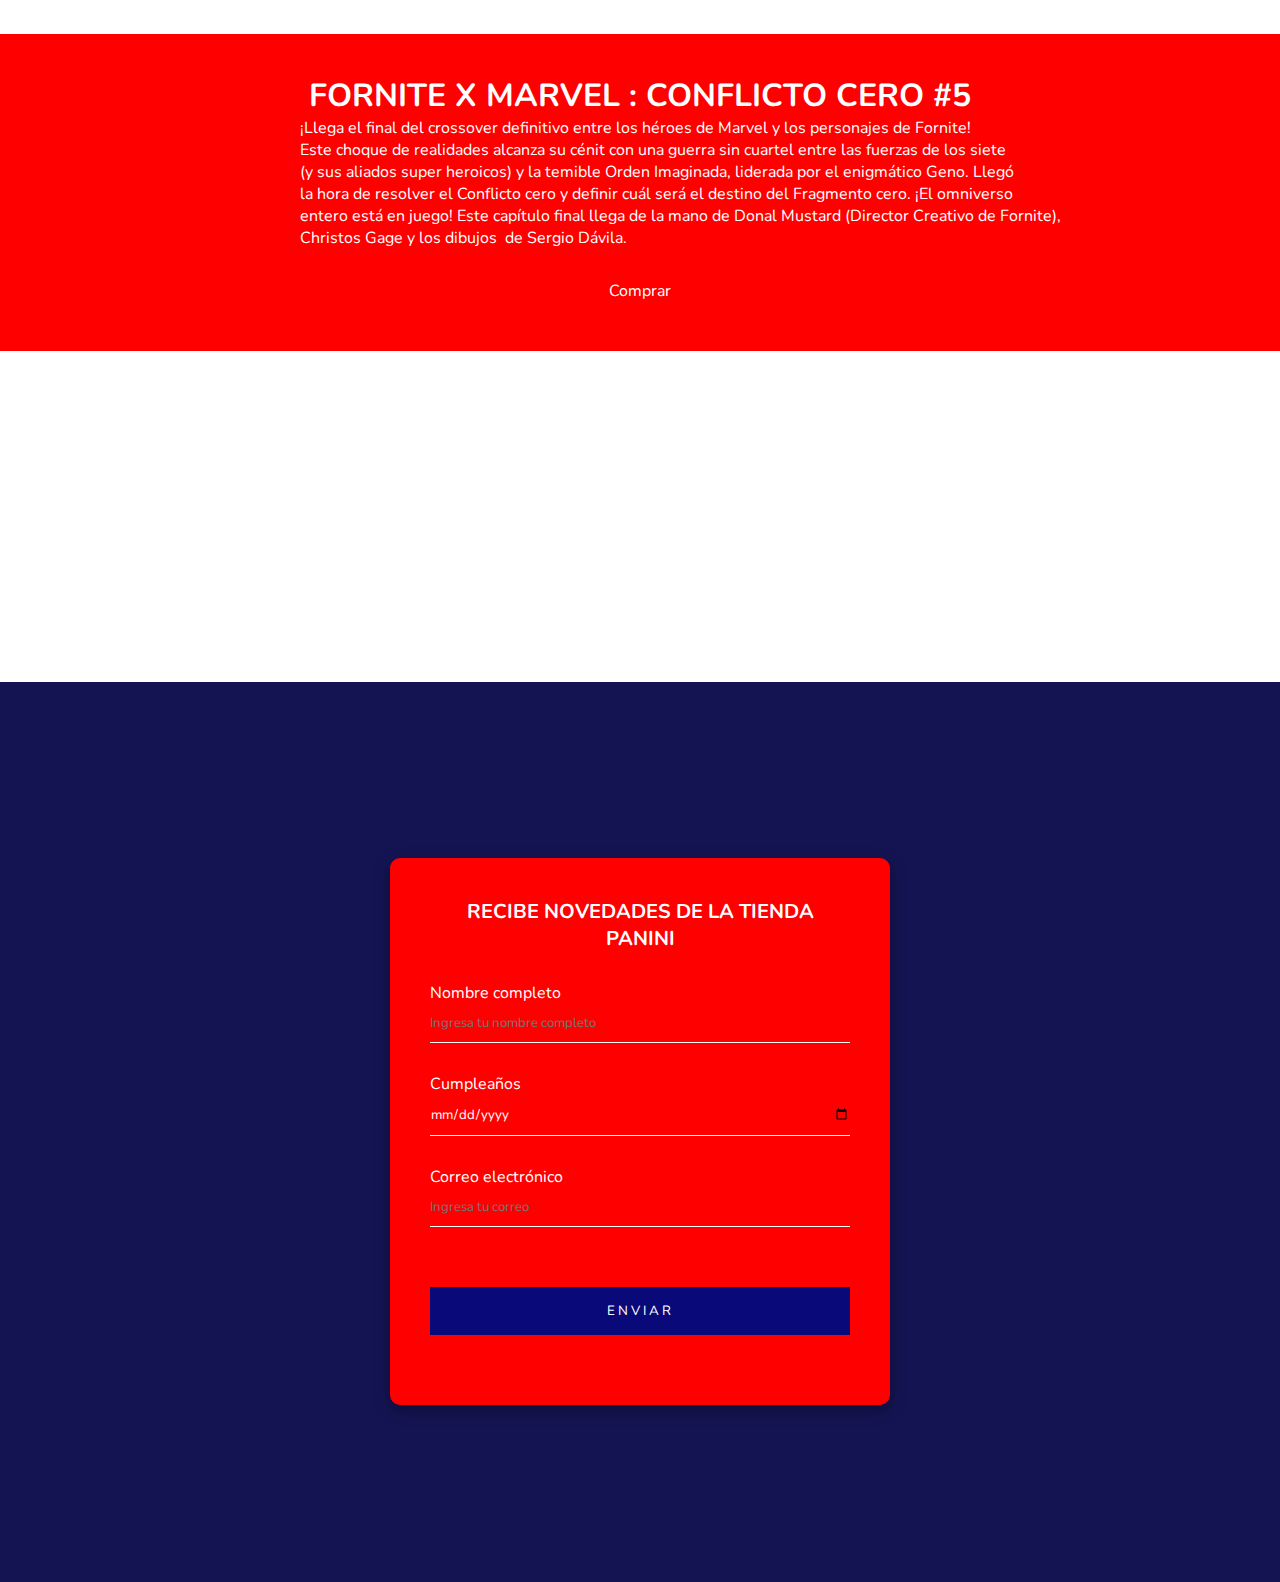
==== commit a0580cdf: "Despliegue del sitio 5" ====
--- a/index.html
+++ b/index.html
@@ -100,13 +100,10 @@
                 <p>Angel Di Maria</p>
             </div>
             <div>
-                <img src="https://figuritasqatar.com.ar/wp-content/uploads/lionel-messi-231x300.png" alt="imagen producto">
-                <p>Lionel Messi</p>
-            </div>
-            <div>
-                <img src="https://figuritasqatar.com.ar/wp-content/uploads/angel-di-maria-231x300.png" alt="imagen producto">
-                <p>Angel Di Maria</p>
-            </div>
+                <img src="https://figuritasqatar.com.ar/wp-content/uploads/rodrigo-de-paul-231x300.png" alt="imagen producto">
+                <p>Rodrigo De Paul</p>
+            </div>
+            
             
         </div>
 
@@ -148,14 +145,7 @@
                 <img src="https://i.pinimg.com/236x/6c/be/f3/6cbef3491cb934265f2f24eef6400c96.jpg" alt="imagen producto">
                 <p>Naruto vol.02</p>
             </div>
-            <div class="card">
-                <img src="https://i.pinimg.com/236x/ef/fd/55/effd55a1d769ecc442987d6e8d0582d2--rob-liefeld-todd-mcfarlane.jpg" alt="imagen producto">
-                <p>Naruto vol.02</p>
-            </div>
-            <div class="card">
-                <img src="https://i.pinimg.com/236x/6c/be/f3/6cbef3491cb934265f2f24eef6400c96.jpg" alt="imagen producto">
-                <p>Naruto vol.02</p>
-            </div>
+    
             
     </section>
 
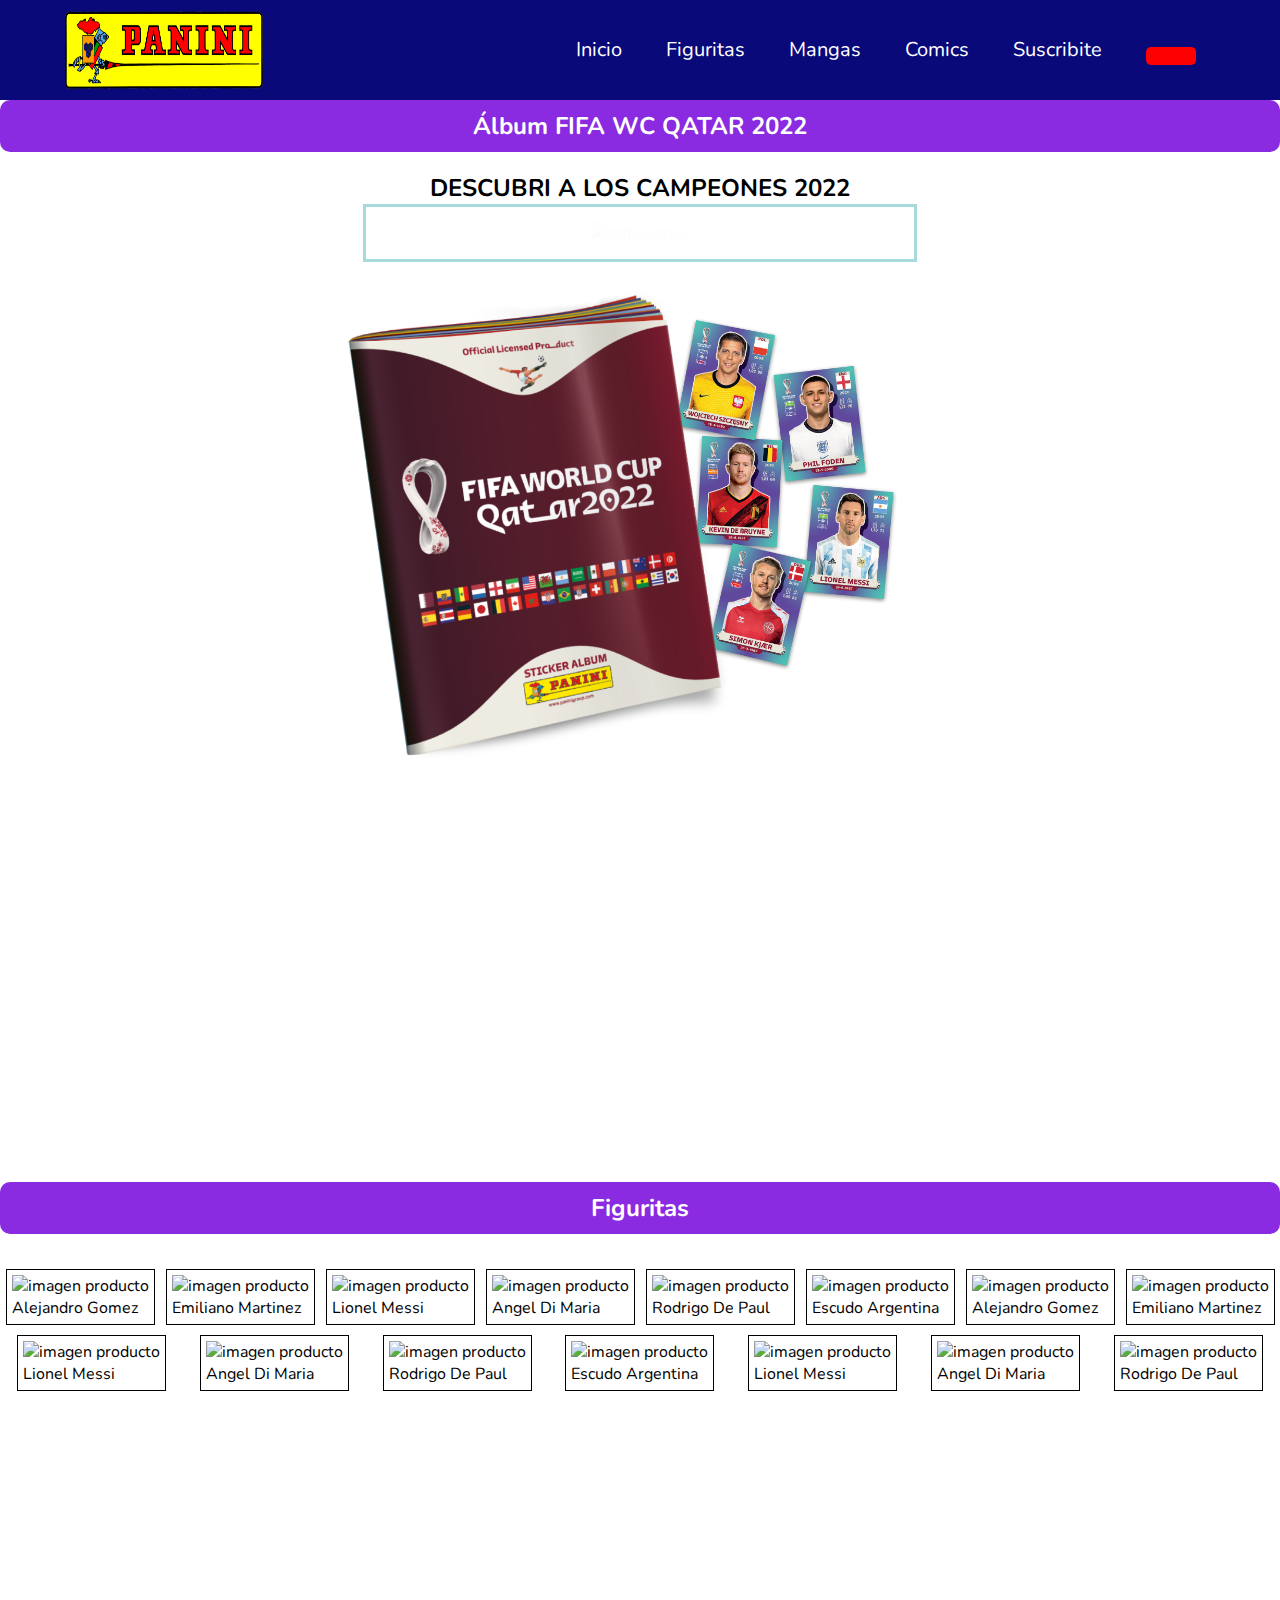
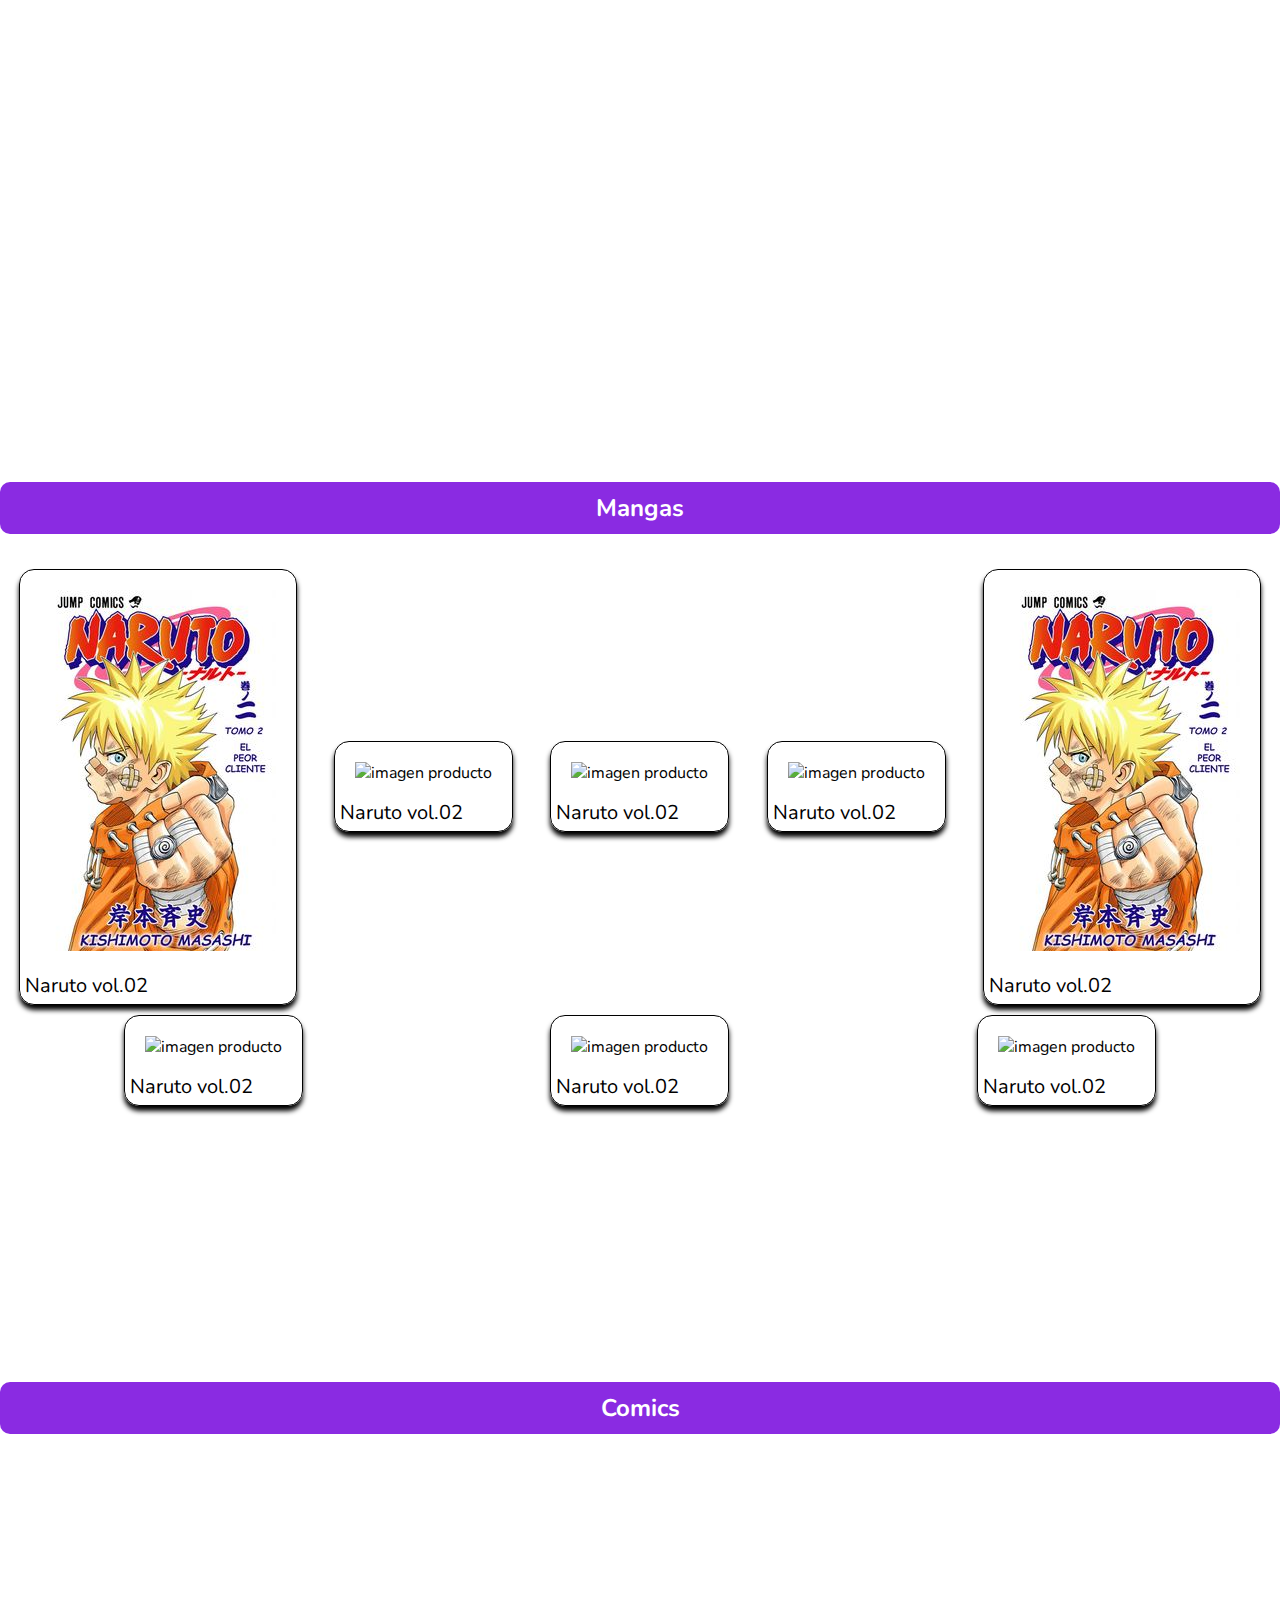
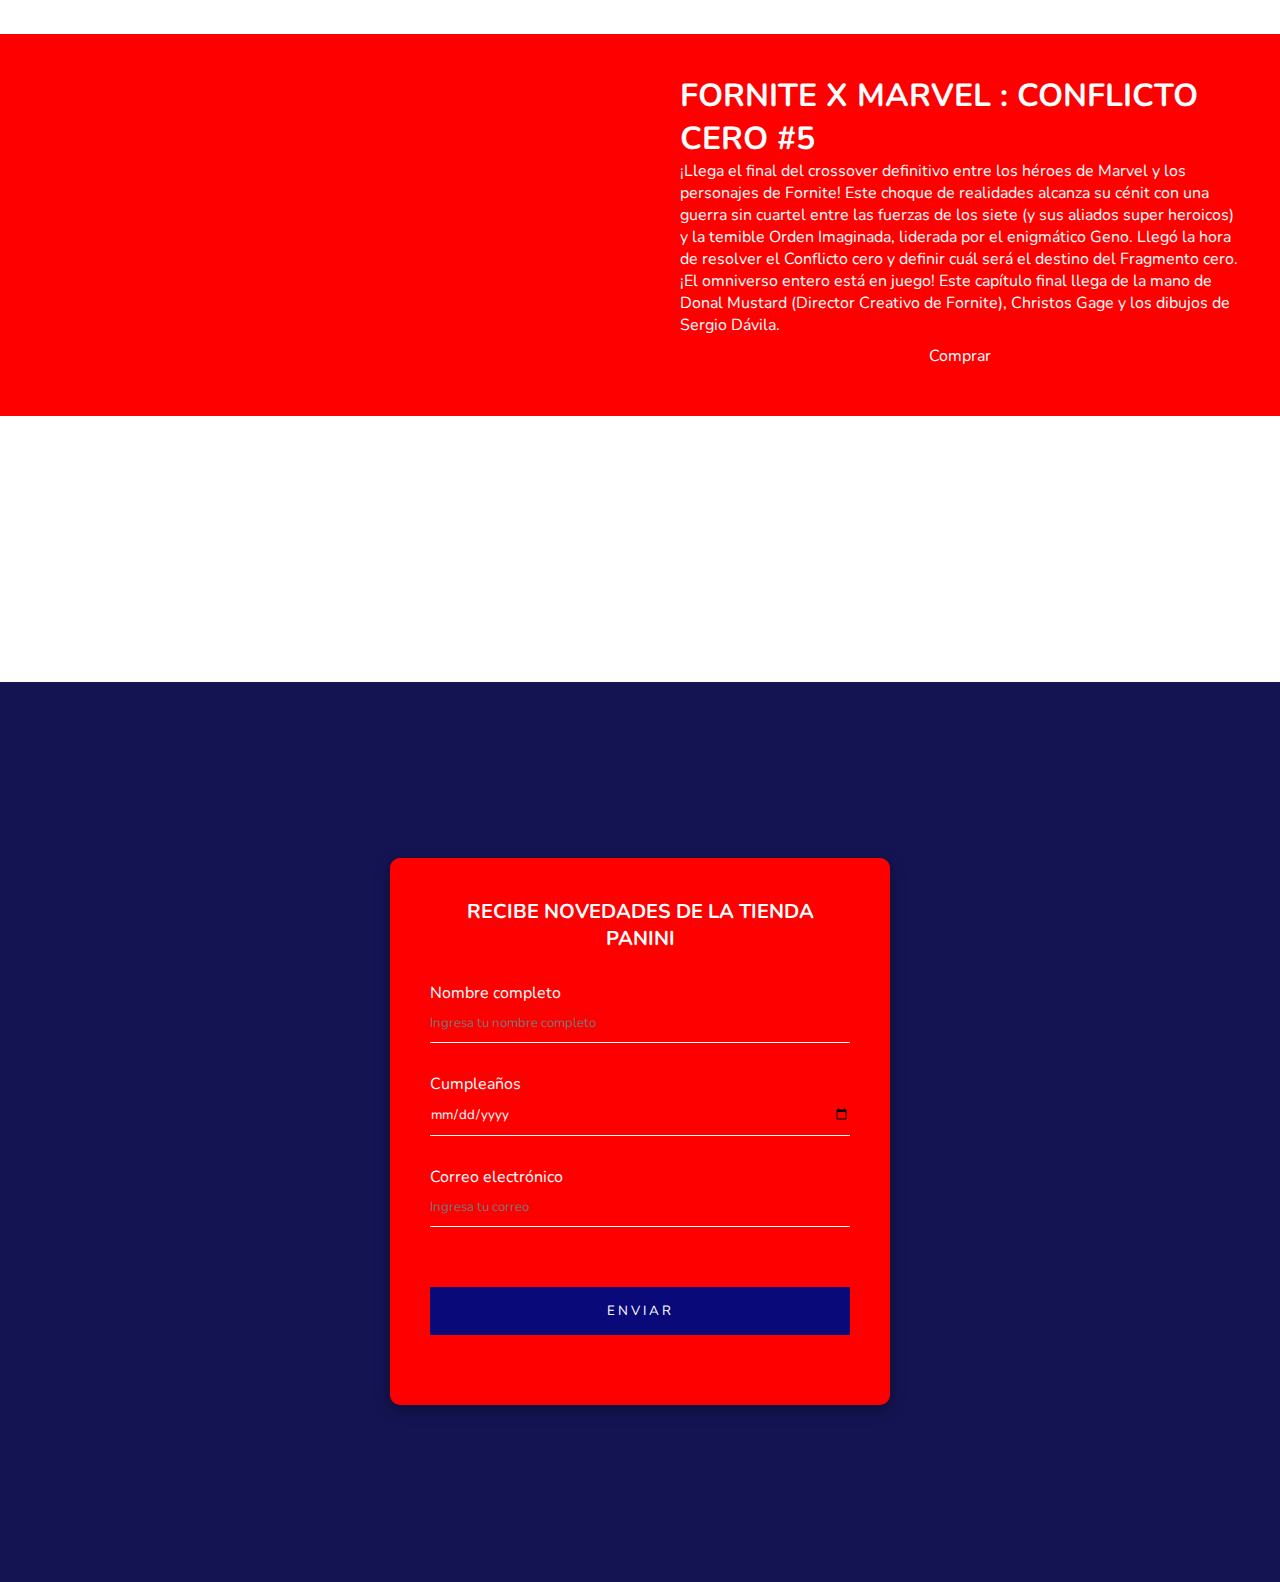
==== commit 3f5e9227: "Despliegue del sitio 6" ====
--- a/index.html
+++ b/index.html
@@ -157,14 +157,14 @@
             <div class="informacionComic">
                 <div class="texto">
                 <h1>FORNITE X MARVEL : CONFLICTO CERO #5</h1>
-                <pre>
+                <p>
                     ¡Llega el final del crossover definitivo entre los héroes de Marvel y los personajes de Fornite!
                     Este choque de realidades alcanza su cénit con una guerra sin cuartel entre las fuerzas de los siete 
                     (y sus aliados super heroicos) y la temible Orden Imaginada, liderada por el enigmático Geno. Llegó 
                     la hora de resolver el Conflicto cero y definir cuál será el destino del Fragmento cero. ¡El omniverso
                     entero está en juego! Este capítulo final llega de la mano de Donal Mustard (Director Creativo de Fornite),
                     Christos Gage y los dibujos  de Sergio Dávila.
-                </pre>
+                </p>
                 <button>Comprar</button>
                 </div>
                 
--- a/css/estilos.css
+++ b/css/estilos.css
@@ -142,11 +142,13 @@
     color: white;
 }
 .texto{
+    width: 50%;
     display: flex;
     flex-direction: column;
     align-items: center;
-    justify-content: center;
+    justify-content: flex-end;
     padding: 40px;
+    float: right;
 }
 .imagenComic{
     position: absolute;
@@ -223,7 +225,10 @@
 footer{
     background-color: #141453;
 }
-@media (max-width: 1500px) {
+@media (max-width: 800px) {
+    .texto{
+        width: 100%;
+    }
     .imagenComic{
         display: none;
     }
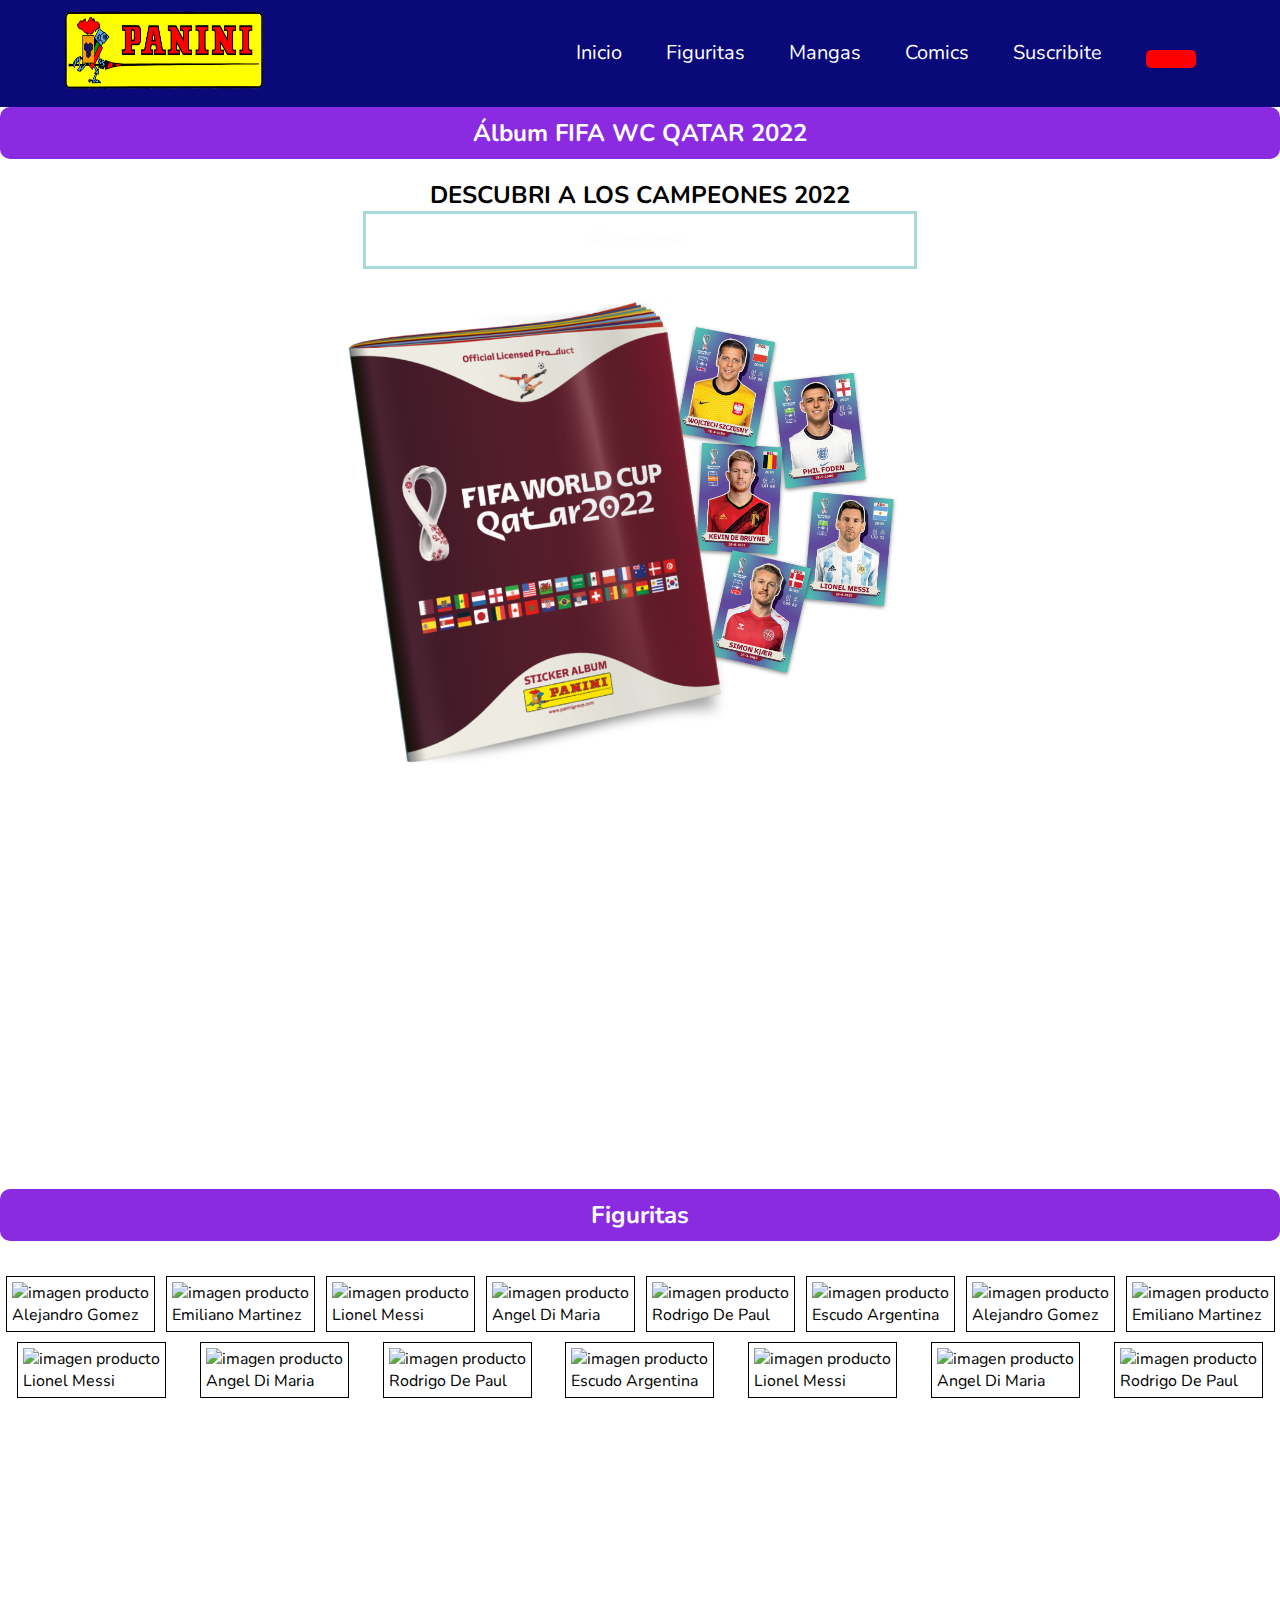
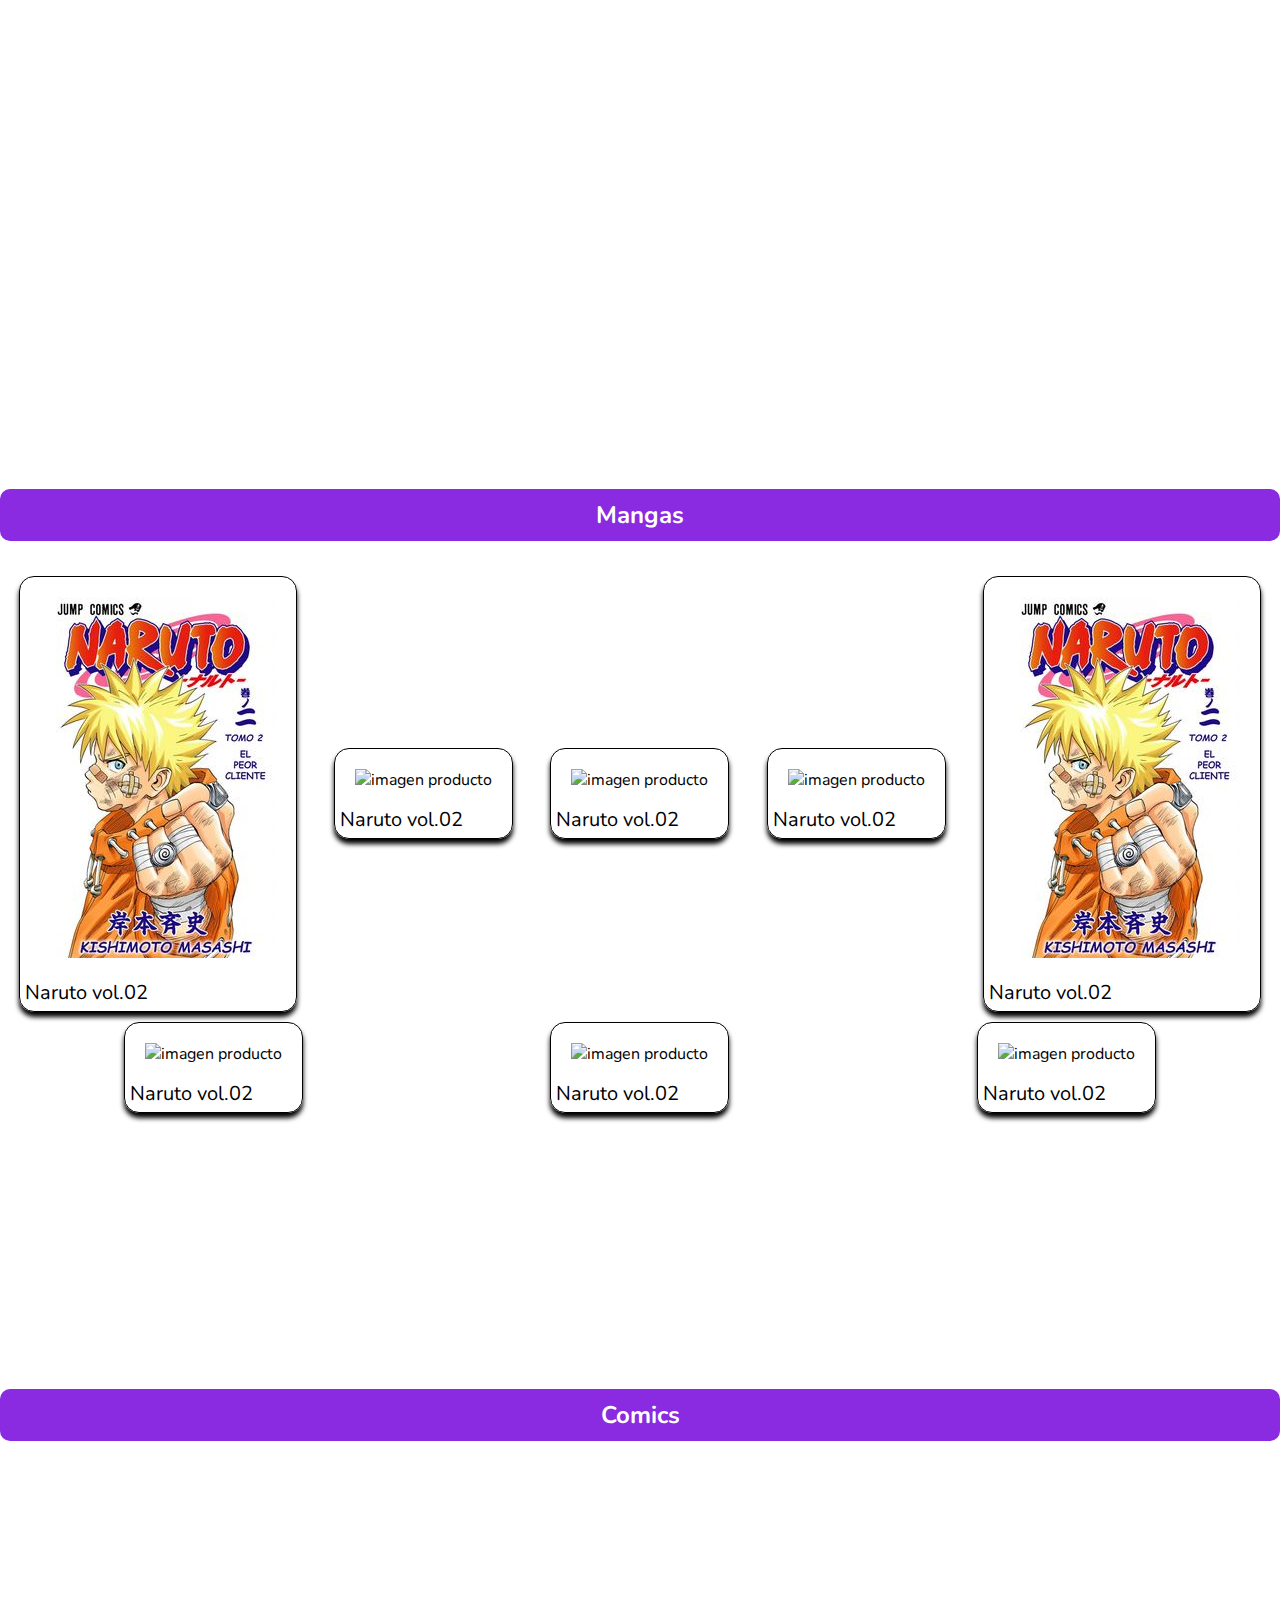
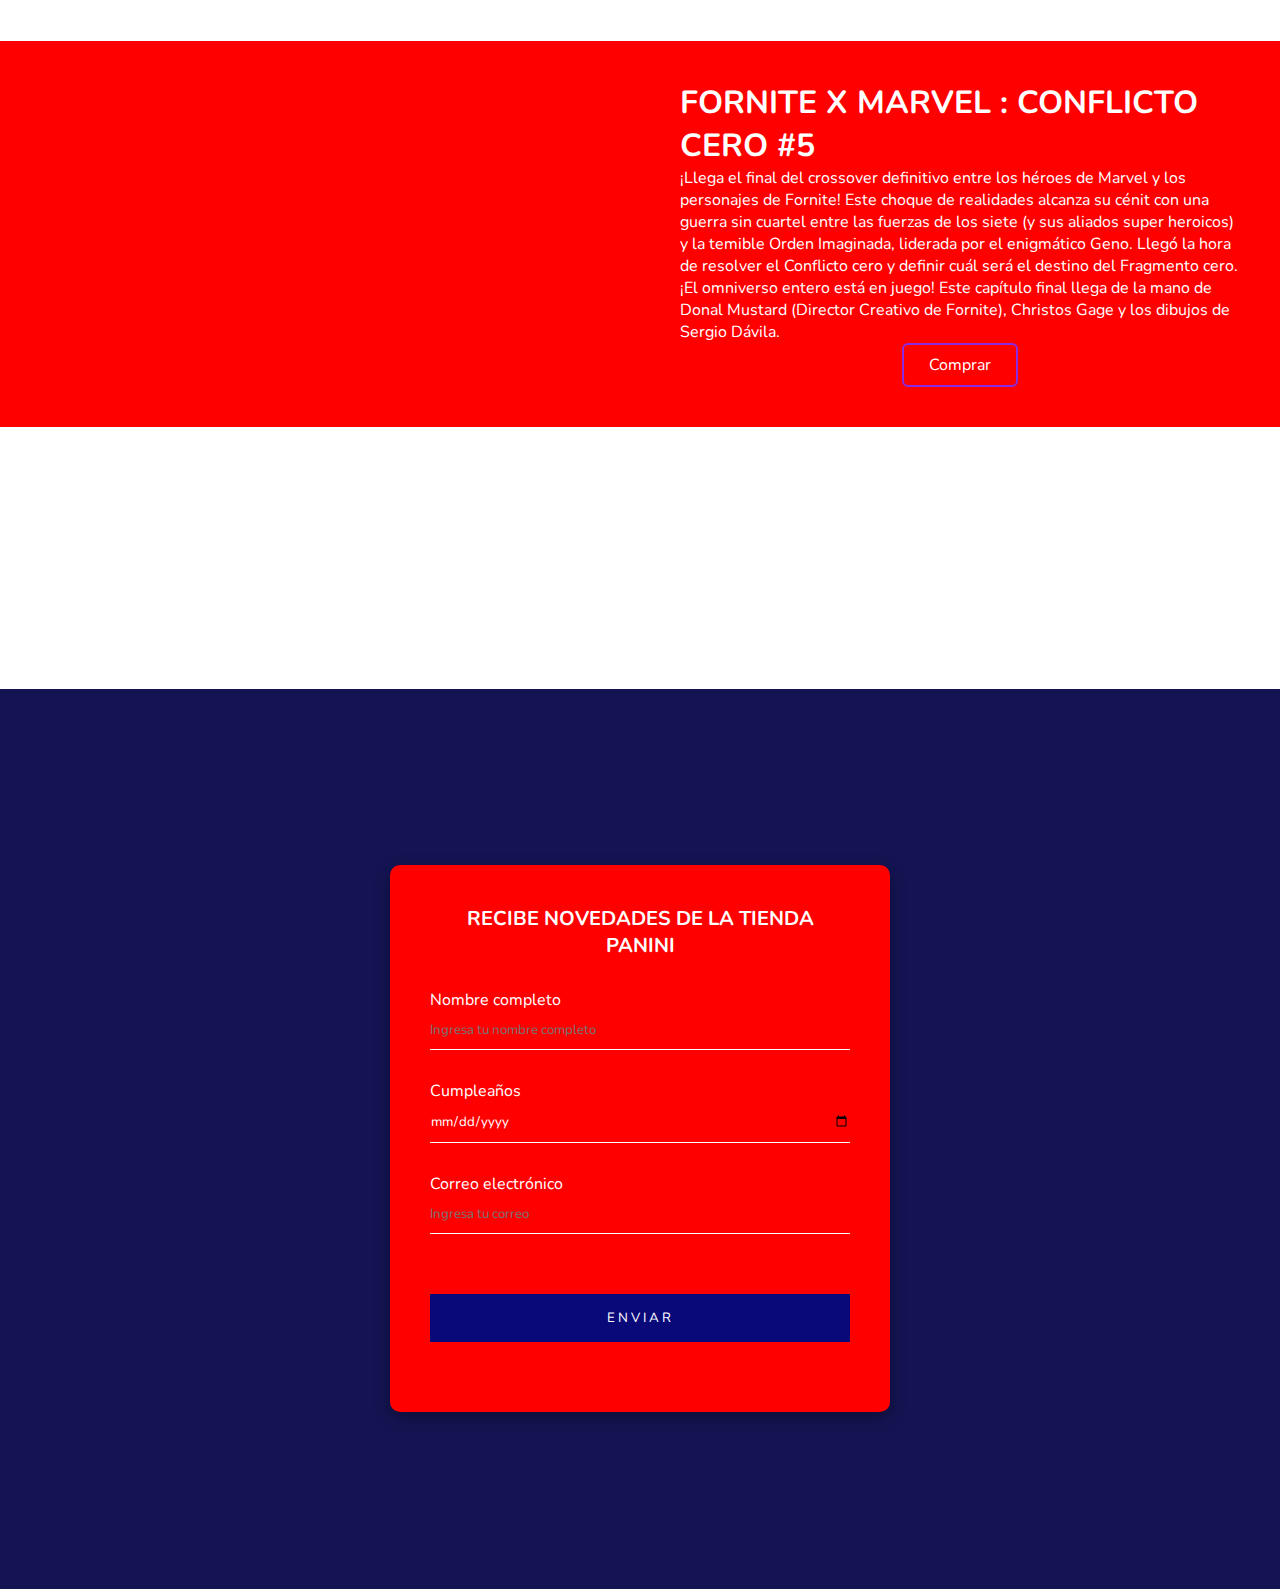
==== commit 52bb0c9f: "Despliegue del sitio 7" ====
--- a/index.html
+++ b/index.html
@@ -9,7 +9,7 @@
 </head>
 <body>
     <header>
-        <img class="logo" src="img/Logo_panini.png" alt="">
+        <a href="https://es.wikipedia.org/wiki/Editorial_Panini"><img class="logo" src="img/Logo_panini.png" alt=""></a>
         <nav>
             <ul class="nav_links">
                 <li> <a href="index.html">Inicio</a></li>
@@ -165,7 +165,7 @@
                     entero está en juego! Este capítulo final llega de la mano de Donal Mustard (Director Creativo de Fornite),
                     Christos Gage y los dibujos  de Sergio Dávila.
                 </p>
-                <button>Comprar</button>
+                <button onclick="alerta()" class="btn">Comprar</button>
                 </div>
                 
                 
@@ -197,6 +197,11 @@
             </form>
         </div>
     </footer>
+    <script>
+        function alerta(){
+            alert("Producto agregado");
+        }
+    </script>
 <script type="module" src="https://unpkg.com/ionicons@5.5.2/dist/ionicons/ionicons.esm.js"></script>
 <script nomodule src="https://unpkg.com/ionicons@5.5.2/dist/ionicons/ionicons.js"></script>
 </body>
--- a/css/estilos.css
+++ b/css/estilos.css
@@ -157,6 +157,16 @@
     z-index: 40;
 }
 
+button.btn{
+    background: transparent;
+    border: 2px solid blueviolet;
+    border-radius: 6px;
+}
+
+button.btn:hover {
+    background-color: blueviolet;
+    color: white;
+}
 .card{
     box-shadow: 0px 5px 5px black;
     border-radius: 15px;
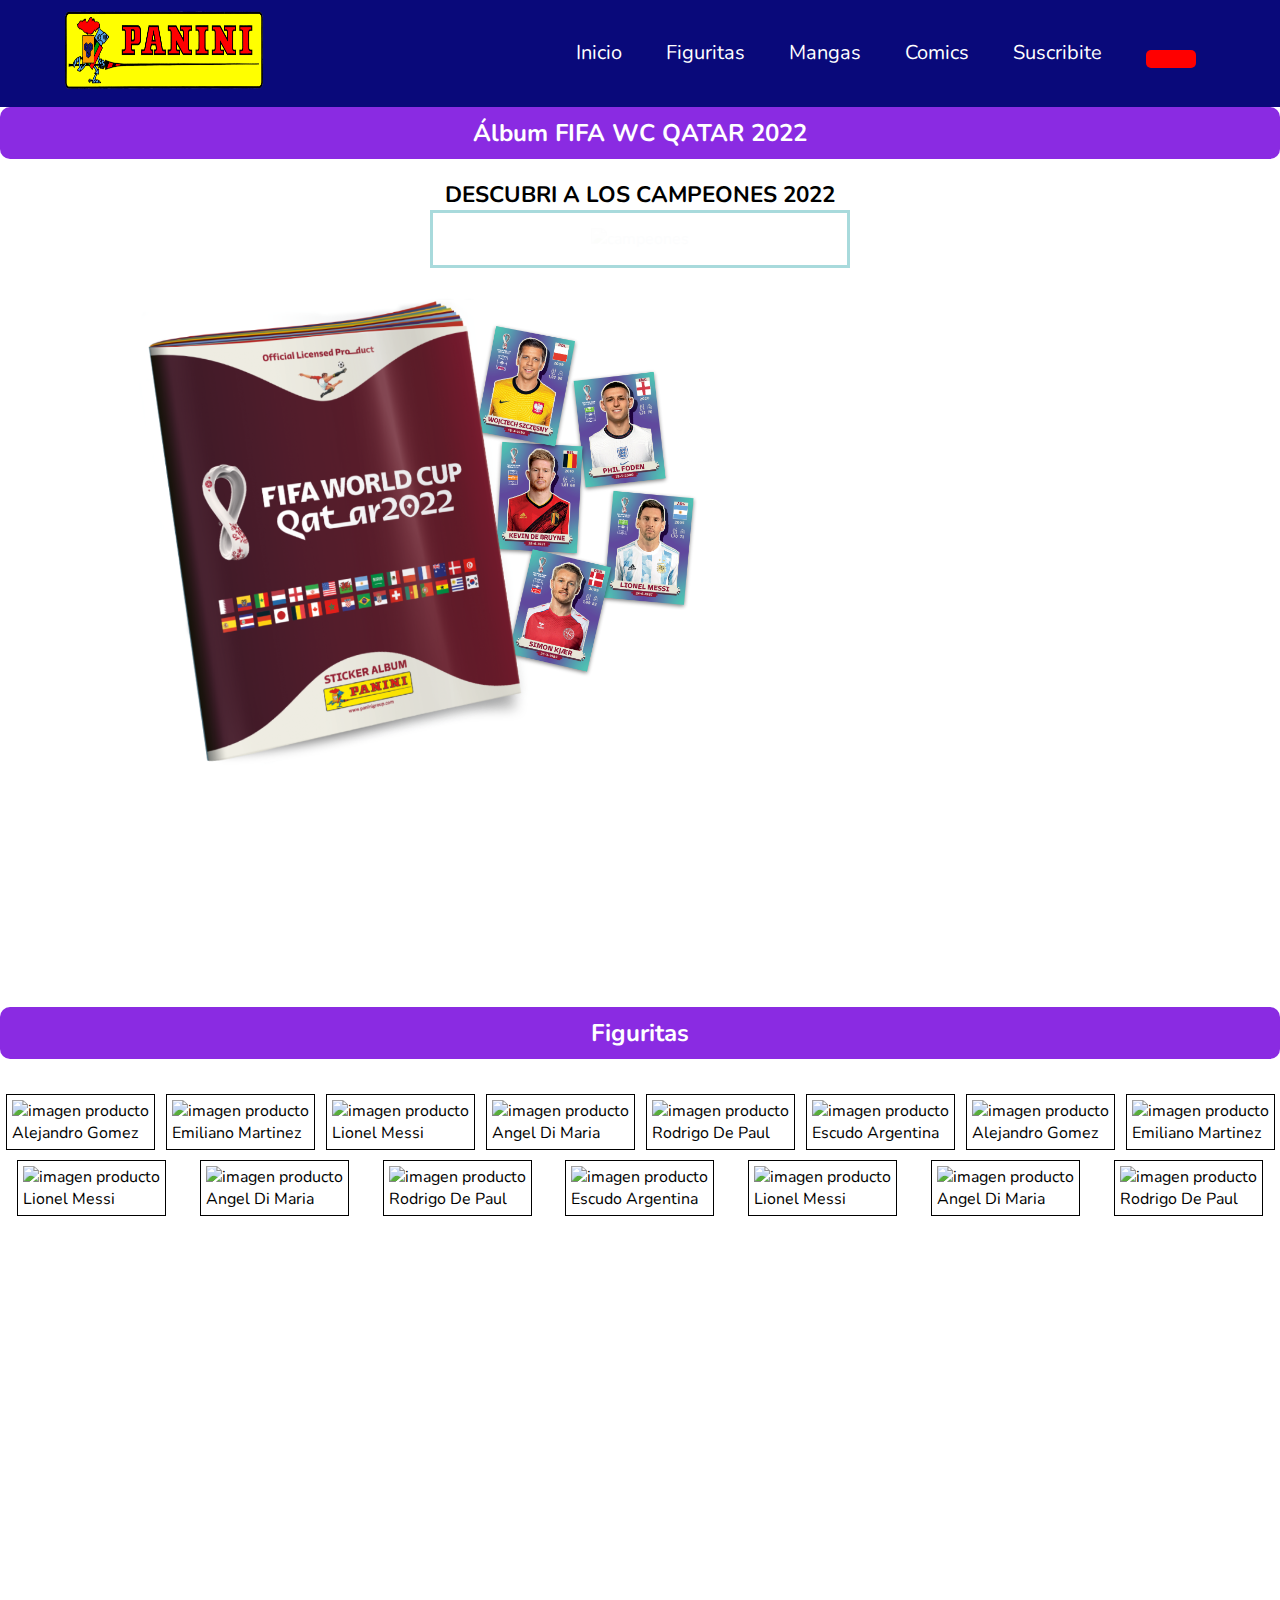
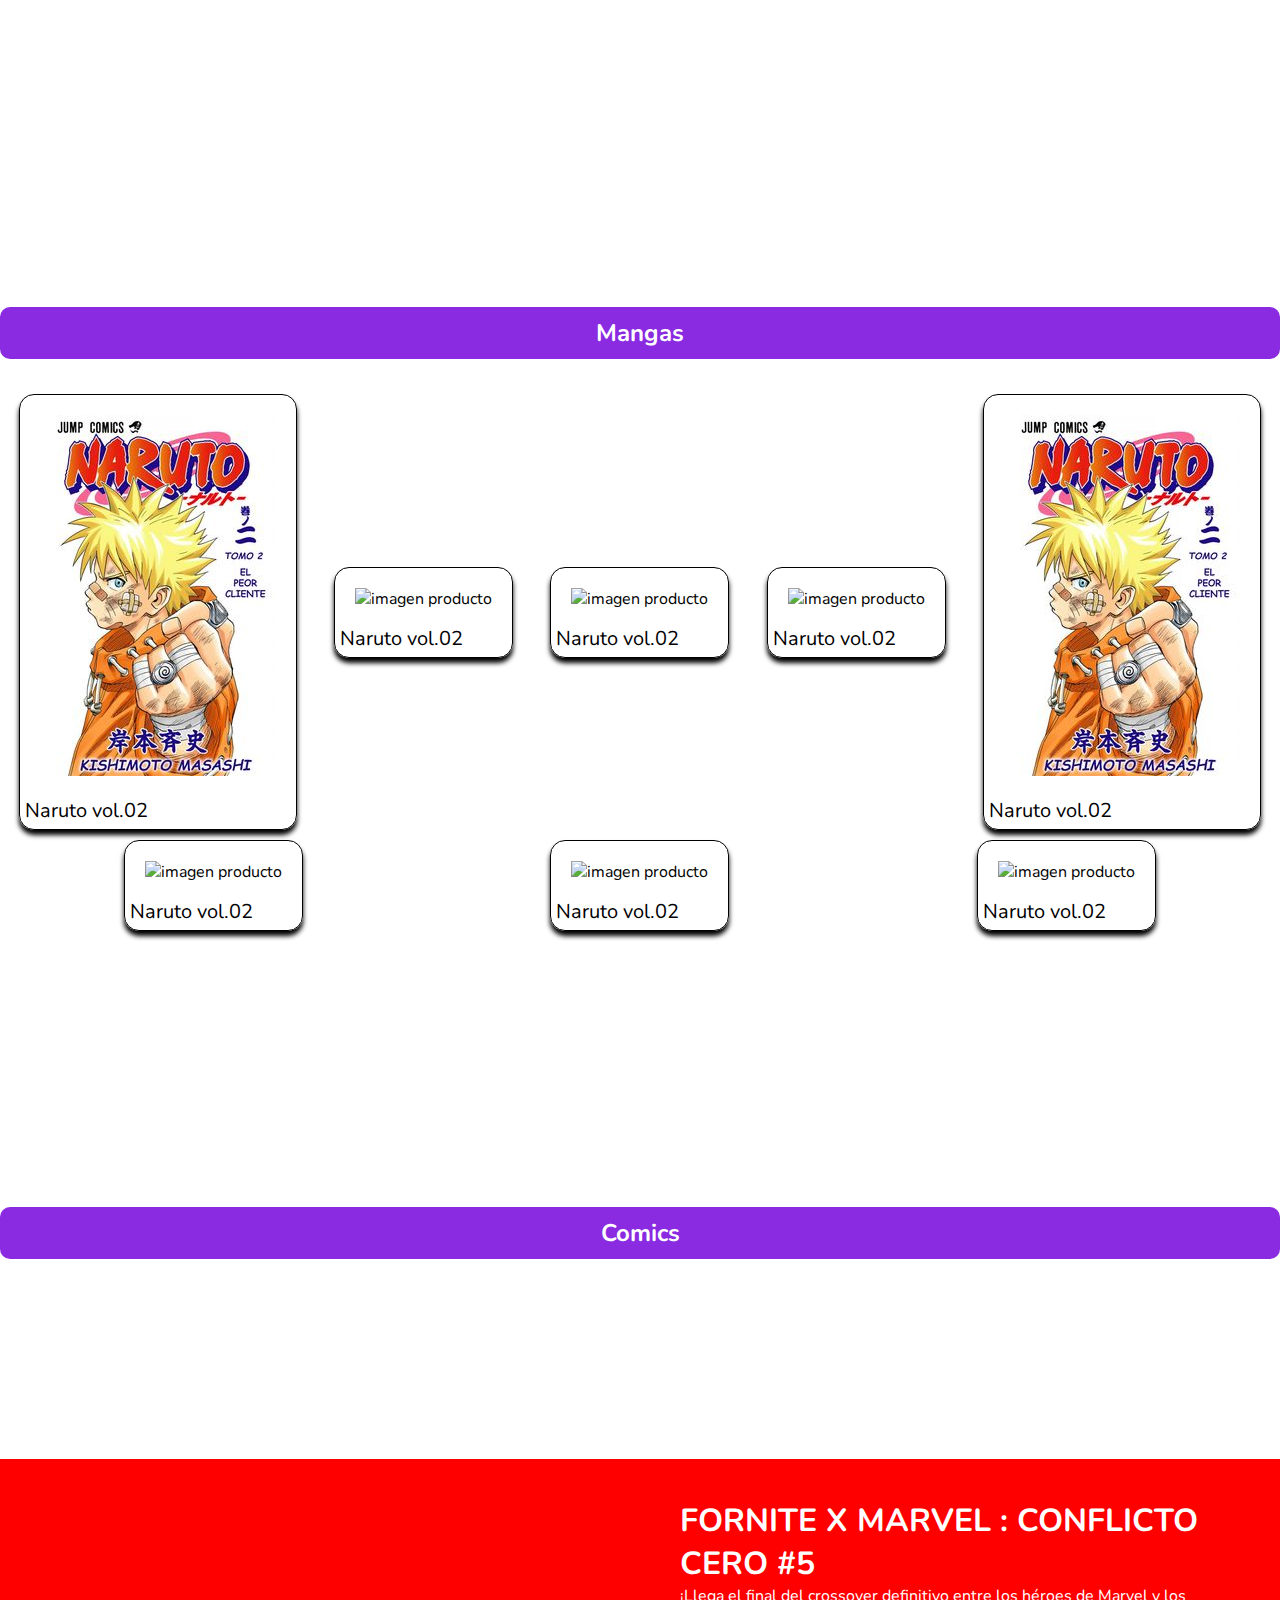
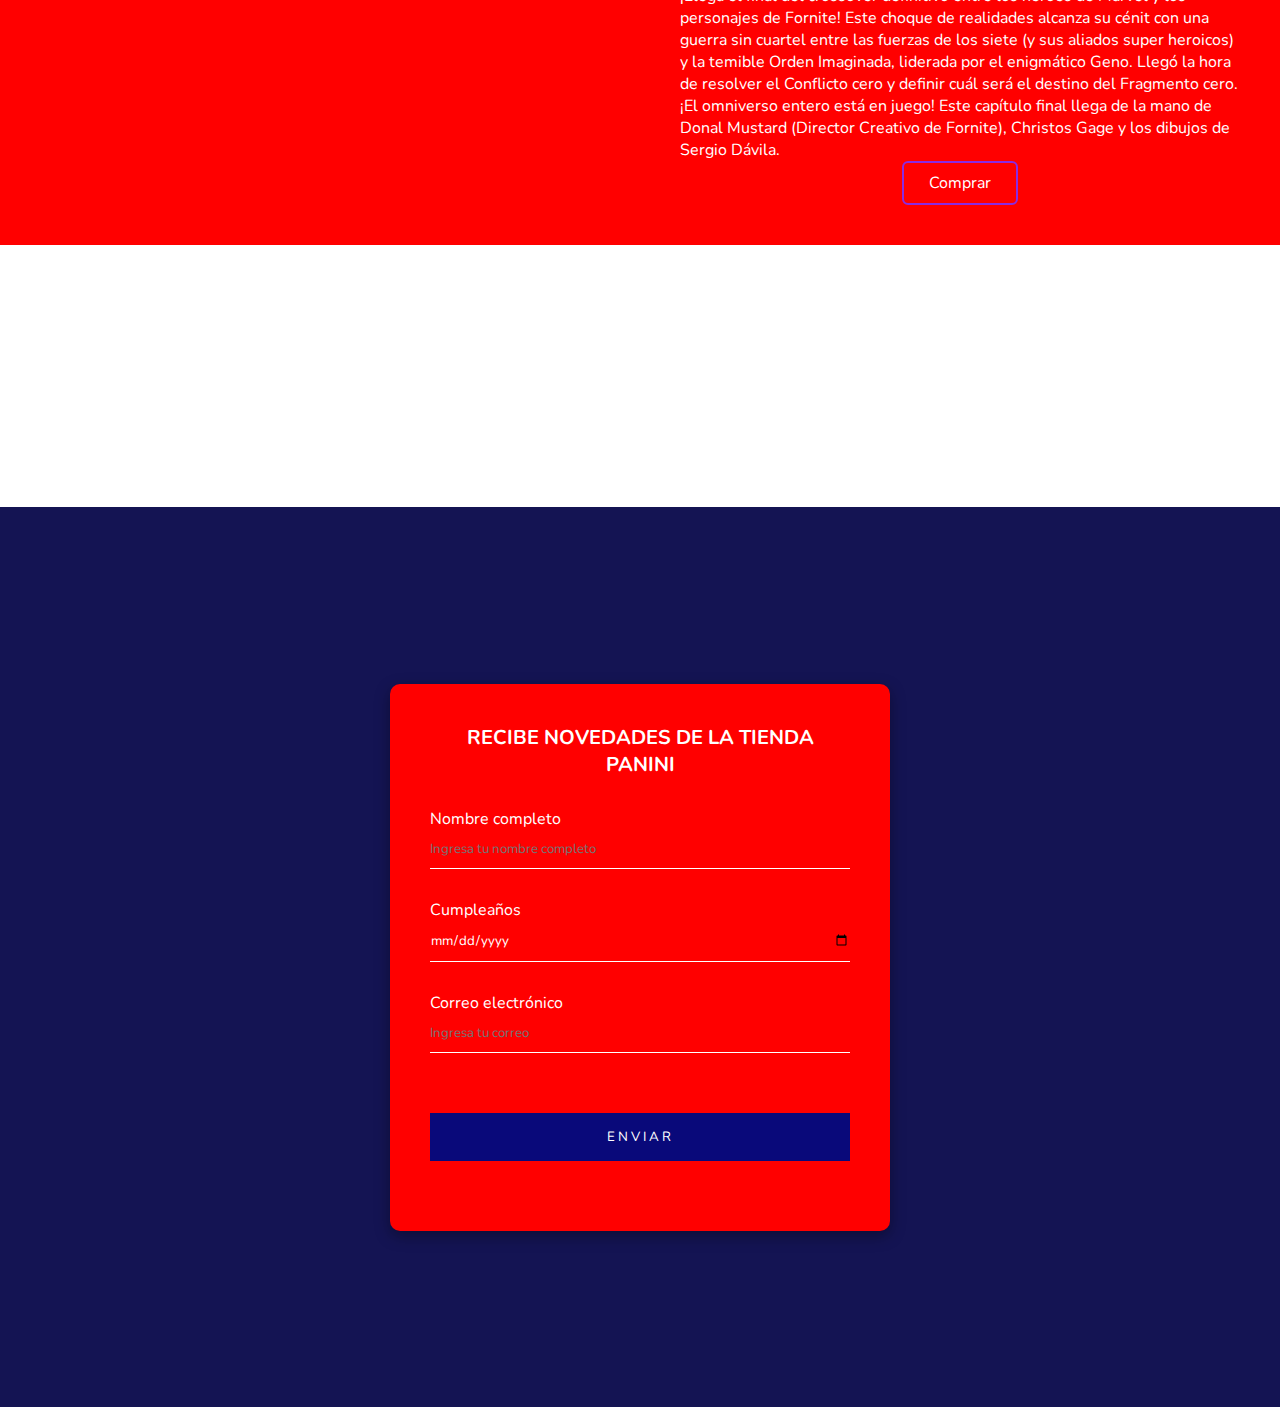
==== commit 5132d244: "Despliegue del sitio 10" ====
--- a/index.html
+++ b/index.html
@@ -8,8 +8,9 @@
     <link rel="stylesheet" href="css/estilos.css">
 </head>
 <body>
-    <header>
-        <a href="https://es.wikipedia.org/wiki/Editorial_Panini"><img class="logo" src="img/Logo_panini.png" alt=""></a>
+
+    <header class="header">
+        <a href="https://es.wikipedia.org/wiki/Editorial_Panini"  ><img src="img/Logo_panini.png" alt="" class="logo"></a>
         <nav>
             <ul class="nav_links">
                 <li> <a href="index.html">Inicio</a></li>
@@ -21,9 +22,11 @@
             </ul>
         </nav>
     </header>
-    <main id="Inicio">
+
+
+    <main id="Inicio" >
         <div class="subtitulo">
-            <h2>Álbum FIFA WC QATAR 2022</h2>
+            <h2 >Álbum FIFA WC QATAR 2022</h2>
         </div>
         <div class="contenedor_inicio flex">
             <div class="elemento">
@@ -34,11 +37,11 @@
             </div>
             <div class="elemento">
                 <img src="img/imagenAlbum.png" alt="imagen album" class="imagenAlbum">
-                <iframe width="800" height="400" src="https://www.youtube.com/embed/RqXthasKblE" title="YouTube video player" frameborder="0" allow="accelerometer; autoplay; clipboard-write; encrypted-media; gyroscope; picture-in-picture; web-share" allowfullscreen></iframe>
+                <iframe width="400" height="400"  src="https://www.youtube.com/embed/RqXthasKblE" title="YouTube video player" frameborder="0" allow="accelerometer; autoplay; clipboard-write; encrypted-media; gyroscope; picture-in-picture; web-share" allowfullscreen></iframe>
             </div>
         </div>
     </main>
-    <section id="figuritas">
+    <section id="figuritas" class="figuritas">
         <div class="subtitulo">
             <h2>Figuritas</h2>
         </div>
@@ -108,7 +111,7 @@
         </div>
 
     </section>
-    <section id="mangas">
+    <section id="mangas" class="mangas">
         <div class="subtitulo flex">
             <h2>Mangas</h2>
         </div>
@@ -149,7 +152,7 @@
             
     </section>
 
-    <section id="comics">
+    <section id="comics" class="comics">
         <div class="subtitulo">
             <h2>Comics</h2>
         </div>
@@ -175,7 +178,7 @@
             </div>
         </div>
     </section>
-    <footer id="novedades" class="flex">
+    <footer id="novedades" class="footer flex">
         <div class="contenedor-contacto">
             <h5>Recibe novedades de la tienda Panini</h5>
             <form method="get">
@@ -195,8 +198,8 @@
                     <input type="submit" value="Enviar">
                 </div>
             </form>
-        </div>
     </footer>
+</div>
     <script>
         function alerta(){
             alert("Producto agregado");
--- a/css/estilos.css
+++ b/css/estilos.css
@@ -91,15 +91,17 @@
     justify-content: center;
     align-items: center;
 }
-
+.contenedor_inicio h2{
+    font-size: 1.4em;
+}
 .imagenAlbum{
     width: 50%;
     padding: 15px;
 }
 
 div.contenedorCampeones{
-    width: 100%;
-    height: 100%;
+    width: 80%;
+    height: 80%;
     margin: auto;
     border: 3px solid #a8dadc;
     padding: 15px;
@@ -107,6 +109,8 @@
     text-align: center;
 }
 .imgCampeones{
+    width: 80%;
+    height: 80%;
     opacity: 0.01;
 }
 .imgCampeones:hover{
